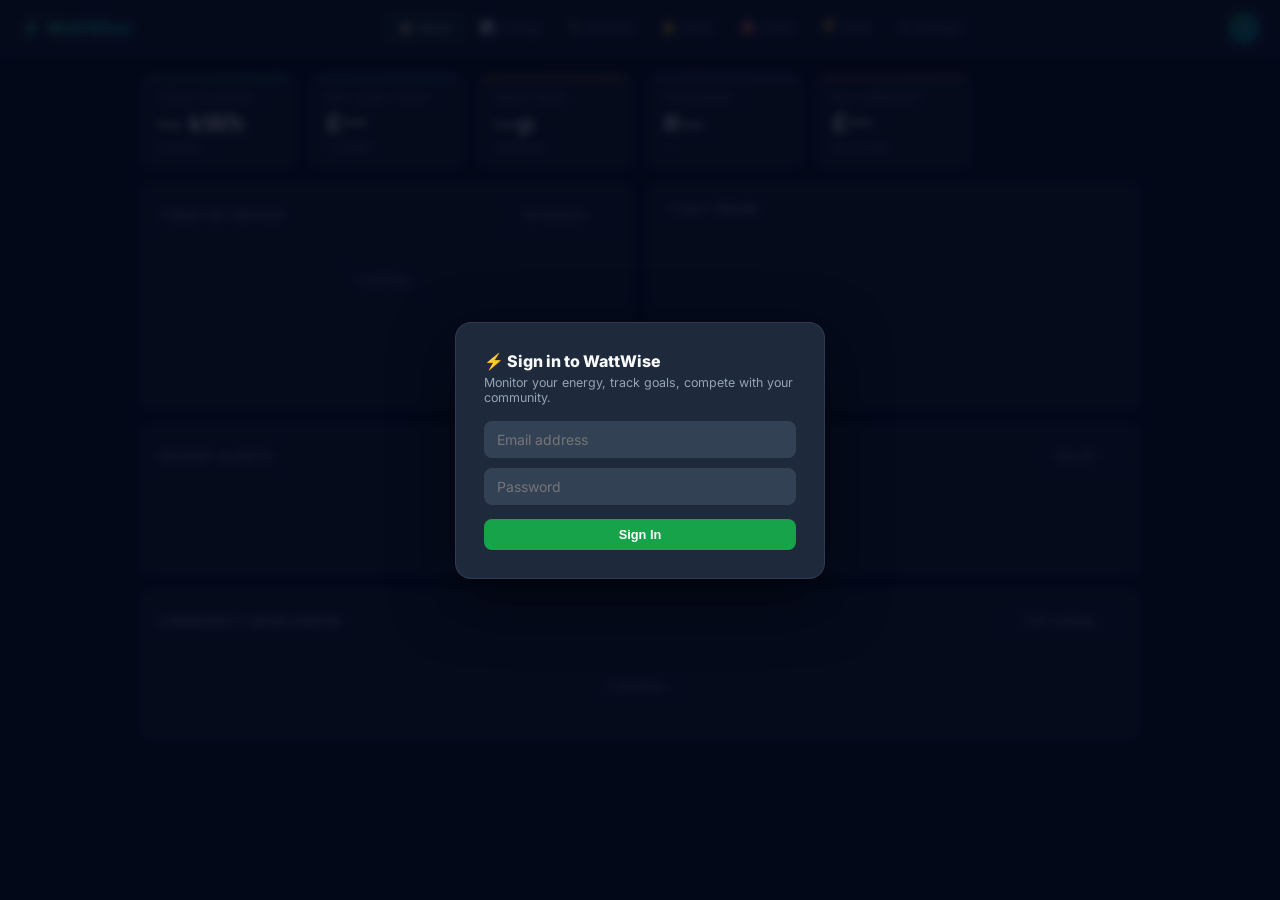
==== Server Side/user-frontend/static/index.html @ 52992b17 "feat: Phase 2-4 follow-ups (compare modes, device panel, push routing, RPi logs) - compare: add peri" ====
<!DOCTYPE html>
<html lang="en">
<head>
<meta charset="UTF-8">
<meta name="viewport" content="width=device-width, initial-scale=1.0, viewport-fit=cover">
<title>WattWise — My Energy Dashboard</title>
<meta name="description" content="WattWise Energy Dashboard — monitor your home energy usage, track goals, compete with your community, and make smarter decisions.">
<link rel="icon" href="data:image/svg+xml,<svg xmlns='http://www.w3.org/2000/svg' viewBox='0 0 100 100'><text y='.9em' font-size='90'>⚡</text></svg>">
<link rel="manifest" href="/manifest.json">
<link href="https://fonts.googleapis.com/css2?family=Inter:wght@300;400;500;600;700;800&display=swap" rel="stylesheet">
<script src="/purify.min.js"></script>
<script src="/chart.umd.min.js"></script>
<style>
/* ── Design Tokens ─────────────────────────────────────────── */
:root {
  --green:    #16a34a;  --green-d: #15803d; --green-l: #dcfce7;
  --blue:     #0ea5e9;  --blue-d:  #0284c7;
  --amber:    #f59e0b;  --amber-d: #d97706;
  --red:      #ef4444;  --red-d:   #dc2626;
  --purple:   #8b5cf6;  --purple-d:#7c3aed;
  --bg:       #0f172a;
  --surf:     #1e293b;
  --surf2:    #334155;
  --surf3:    #3f5168;
  --t:        #f8fafc;
  --t2:       #cbd5e1;
  --mu:       #94a3b8;
  --bd:       rgba(51,65,85,0.8);
  --radius:   12px;
  --radius-sm:8px;
  --trans:    0.2s ease;
}
*, *::before, *::after { box-sizing: border-box; margin: 0; padding: 0; }
html { scroll-behavior: smooth; }
body {
  font-family: 'Inter', -apple-system, sans-serif;
  background: var(--bg);
  color: var(--t);
  min-height: 100vh;
  overflow-x: hidden;
}

/* ── Scrollbar ─────────────────────────────────────────────── */
::-webkit-scrollbar { width: 4px; }
::-webkit-scrollbar-track { background: transparent; }
::-webkit-scrollbar-thumb { background: var(--surf2); border-radius: 2px; }

/* ── Topbar ─────────────────────────────────────────────────── */
.topbar {
  background: rgba(30,41,59,0.92);
  backdrop-filter: blur(12px);
  border-bottom: 1px solid var(--bd);
  padding: 0 20px;
  display: flex;
  justify-content: space-between;
  align-items: center;
  height: 56px;
  position: sticky;
  top: 0;
  z-index: 100;
}
.logo {
  display: flex; align-items: center; gap: 9px;
  font-weight: 800; font-size: 1.1rem;
  background: linear-gradient(135deg, #4ade80, #22d3ee);
  -webkit-background-clip: text; -webkit-text-fill-color: transparent;
  background-clip: text;
}
.nav-tabs { display: flex; gap: 2px; overflow-x: auto; }
.nav-tabs::-webkit-scrollbar { display: none; }
.tab {
  padding: 6px 13px; border-radius: var(--radius-sm);
  border: none; background: transparent; color: var(--mu);
  cursor: pointer; font-size: .8rem; font-weight: 500;
  white-space: nowrap; transition: all var(--trans);
  position: relative;
}
.tab.active { background: rgba(22,163,74,.15); color: var(--t); }
.tab:hover { background: var(--surf2); color: var(--t2); }
.notif-badge {
  position: absolute; top: 2px; right: 2px;
  width: 7px; height: 7px; border-radius: 50%;
  background: var(--red); display: none;
}
.topbar-right { display: flex; align-items: center; gap: 10px; }
.avatar {
  width: 32px; height: 32px; border-radius: 50%;
  background: linear-gradient(135deg, var(--green), var(--blue));
  display: flex; align-items: center; justify-content: center;
  font-weight: 700; font-size: .875rem; flex-shrink: 0;
}
.persona-chip {
  padding: 3px 9px; border-radius: 20px;
  font-size: .72rem; font-weight: 600; white-space: nowrap;
  display: none;
}

/* ── Content ─────────────────────────────────────────────────── */
.content { padding: 20px; max-width: 1040px; margin: 0 auto; }
section { display: none; animation: fadeUp .3s ease; }
section.active { display: block; }
@keyframes fadeUp { from { opacity: 0; transform: translateY(10px); } to { opacity: 1; transform: none; } }

/* ── Cards ───────────────────────────────────────────────────── */
.card {
  background: var(--surf); border: 1px solid var(--bd);
  border-radius: var(--radius); padding: 18px; margin-bottom: 14px;
  transition: box-shadow var(--trans);
}
.card:hover { box-shadow: 0 4px 20px rgba(0,0,0,0.3); }
.card-hdr { display: flex; justify-content: space-between; align-items: center; margin-bottom: 14px; flex-wrap: wrap; gap: 8px; }
.card-title { font-size: .8rem; font-weight: 700; color: var(--mu); text-transform: uppercase; letter-spacing: .05em; }

/* ── KPI Grid ────────────────────────────────────────────────── */
.kpi-grid { display: grid; grid-template-columns: repeat(auto-fill, minmax(150px, 1fr)); gap: 12px; margin-bottom: 14px; }
.kpi {
  background: var(--surf); border: 1px solid var(--bd); border-radius: var(--radius);
  padding: 14px 16px; position: relative; overflow: hidden;
  transition: transform var(--trans), box-shadow var(--trans);
}
.kpi:hover { transform: translateY(-2px); box-shadow: 0 8px 24px rgba(0,0,0,0.35); }
.kpi::before { content: ''; position: absolute; top: 0; left: 0; right: 0; height: 2px; }
.kpi-g::before { background: linear-gradient(90deg, var(--green), #34d399); }
.kpi-b::before { background: linear-gradient(90deg, var(--blue), #38bdf8); }
.kpi-a::before { background: linear-gradient(90deg, var(--amber), #fbbf24); }
.kpi-r::before { background: linear-gradient(90deg, var(--red), #f87171); }
.kpi-p::before { background: linear-gradient(90deg, var(--purple), #a78bfa); }
.kpi-label { font-size: .68rem; color: var(--mu); text-transform: uppercase; letter-spacing: .05em; margin-bottom: 5px; }
.kpi-val { font-size: 1.55rem; font-weight: 800; line-height: 1.1; font-feature-settings: 'tnum'; }
.kpi-sub { font-size: .68rem; color: var(--mu); margin-top: 3px; }

/* ── Grid layouts ──────────────────────────────────────────── */
.grid2 { display: grid; grid-template-columns: 1fr 1fr; gap: 14px; }
.chart-wrap { height: 160px; position: relative; }

/* ── Period Selector ─────────────────────────────────────────── */
.period-bar { display: flex; align-items: center; gap: 8px; flex-wrap: wrap; }
.period-btn {
  padding: 5px 12px; border-radius: 20px; border: 1px solid var(--bd);
  background: transparent; color: var(--mu);
  font-size: .75rem; font-weight: 500; cursor: pointer; transition: var(--trans);
}
.period-btn.active, .period-btn:hover { background: rgba(22,163,74,.15); border-color: var(--green); color: var(--t); }
.date-range { display: flex; align-items: center; gap: 6px; }
.date-range input[type="date"] {
  background: var(--surf2); border: 1px solid var(--bd); border-radius: var(--radius-sm);
  color: var(--t); font-size: .75rem; padding: 5px 9px; font-family: inherit; cursor: pointer;
}
.date-range input[type="date"]:focus { outline: none; border-color: var(--green); }

/* ── Skeleton ────────────────────────────────────────────────── */
.skeleton {
  background: linear-gradient(90deg, var(--surf2) 25%, var(--surf3) 50%, var(--surf2) 75%);
  background-size: 200% 100%;
  animation: shimmer 1.5s infinite;
  border-radius: 4px; color: transparent !important;
}
@keyframes shimmer { 0%{background-position:200% 0}100%{background-position:-200% 0} }

/* ── Device rows ─────────────────────────────────────────────── */
.device-row {
  display: flex; align-items: center; gap: 12px;
  padding: 10px 0; border-bottom: 1px solid rgba(51,65,85,.4);
}
.device-row:last-child { border: none; }
.device-icon { width: 36px; height: 36px; border-radius: 8px; display: flex; align-items: center; justify-content: center; font-size: 1.1rem; flex-shrink: 0; }
.device-name { font-size: .875rem; font-weight: 500; }
.device-loc { font-size: .72rem; color: var(--mu); }
.prog-wrap { background: var(--surf2); border-radius: 6px; height: 6px; margin-top: 5px; overflow: hidden; }
.prog { height: 100%; border-radius: 6px; background: var(--green); transition: width .6s ease; }
.prog.warn { background: var(--amber); } .prog.over { background: var(--red); }

/* ── Notifications ───────────────────────────────────────────── */
.notif-item {
  padding: 13px 14px; border-radius: 10px; margin-bottom: 10px;
  border: 1px solid var(--bd); position: relative; overflow: hidden;
  transition: background var(--trans);
}
.notif-item:hover { background: var(--surf2); }
.notif-item::before { content: ''; position: absolute; left: 0; top: 0; bottom: 0; width: 3px; }
.notif-item.INFO::before { background: var(--blue); }
.notif-item.WARNING::before { background: var(--amber); }
.notif-item.ALERT::before,.notif-item.CRITICAL::before { background: var(--red); }
.notif-title { font-size: .875rem; font-weight: 600; margin-bottom: 3px; }
.notif-msg { font-size: .8rem; color: var(--t2); line-height: 1.4; }
.notif-time { font-size: .7rem; color: var(--mu); margin-top: 5px; }
.notif-actions { display: flex; gap: 7px; margin-top: 9px; flex-wrap: wrap; }

/* ── Filter pills ────────────────────────────────────────────── */
.filter-bar { display: flex; gap: 6px; margin-bottom: 14px; flex-wrap: wrap; }
.filter-pill {
  padding: 5px 13px; border-radius: 20px; border: 1px solid var(--bd);
  background: transparent; color: var(--mu);
  font-size: .75rem; cursor: pointer; transition: var(--trans);
}
.filter-pill.active { background: rgba(22,163,74,.15); border-color: var(--green); color: var(--t); }

/* ── Buttons ──────────────────────────────────────────────────── */
.btn { padding: 8px 16px; border: none; border-radius: var(--radius-sm); font-size: .8rem; font-weight: 600; cursor: pointer; transition: all var(--trans); white-space: nowrap; }
.btn-g { background: var(--green); color: #fff; }
.btn-g:hover { background: var(--green-d); transform: translateY(-1px); }
.btn-outline { background: transparent; border: 1px solid var(--bd); color: var(--mu); }
.btn-outline:hover { border-color: var(--green); color: var(--t); }
.btn-sm { padding: 5px 12px; font-size: .75rem; }
.btn-danger { background: var(--red); color: #fff; }
.btn-blue { background: var(--blue); color: #fff; }

/* ── Form inputs ─────────────────────────────────────────────── */
input, select, textarea {
  background: var(--surf2); border: 1px solid var(--bd); border-radius: var(--radius-sm);
  padding: 9px 12px; color: var(--t); font-size: .875rem; font-family: inherit;
  transition: border-color var(--trans); width: 100%;
}
input:focus, select:focus, textarea:focus { outline: none; border-color: var(--green); }
.form-row { display: flex; gap: 10px; margin-bottom: 12px; flex-wrap: wrap; }
.form-row > * { flex: 1; min-width: 120px; }
label { display: flex; flex-direction: column; gap: 5px; font-size: .75rem; color: var(--mu); font-weight: 600; text-transform: uppercase; letter-spacing: .04em; }

/* ── Ranking ─────────────────────────────────────────────────── */
.rank-hero {
  background: linear-gradient(135deg, rgba(22,163,74,.15), rgba(14,165,233,.08));
  border: 1px solid rgba(22,163,74,.3); border-radius: 16px;
  padding: 24px; text-align: center; margin-bottom: 14px;
}
.rank-num { font-size: 3.5rem; font-weight: 800; color: var(--green); line-height: 1; }
.rank-subtitle { font-size: .875rem; color: var(--mu); margin-top: 6px; }
.score-ring {
  width: 96px; height: 96px; border-radius: 50%;
  background: conic-gradient(var(--green) calc(var(--pct, 50) * 1%), var(--surf2) 0);
  display: flex; align-items: center; justify-content: center; margin: 14px auto;
  transition: background .8s ease;
}
.score-inner { width: 74px; height: 74px; border-radius: 50%; background: var(--surf); display: flex; align-items: center; justify-content: center; font-size: 1.3rem; font-weight: 800; }

/* ── Bill Prediction ─────────────────────────────────────────── */
.bill-card {
  background: linear-gradient(135deg, rgba(245,158,11,.12), rgba(14,165,233,.08));
  border: 1px solid rgba(245,158,11,.25); border-radius: var(--radius);
  padding: 18px; margin-bottom: 14px;
}
.bill-amount { font-size: 2rem; font-weight: 800; color: var(--amber); }
.bill-sub { font-size: .8rem; color: var(--mu); margin-top: 4px; }

/* ── Leaderboard ─────────────────────────────────────────────── */
.lb-row { display: flex; align-items: center; gap: 12px; padding: 9px 0; border-bottom: 1px solid rgba(51,65,85,.4); }
.lb-row:last-child { border: none; }
.lb-rank { width: 30px; text-align: center; font-weight: 800; font-size: .9rem; }
.lb-name { flex: 1; font-size: .875rem; }
.lb-score { font-weight: 700; font-size: .875rem; }
.lb-kwh { font-size: .72rem; color: var(--mu); }
.lb-me { background: rgba(22,163,74,.08); border-radius: var(--radius-sm); }

/* ── Decisions history ───────────────────────────────────────── */
.dec-row { display: flex; align-items: center; gap: 10px; padding: 8px 0; border-bottom: 1px solid rgba(51,65,85,.3); font-size: .82rem; }
.dec-type { padding: 2px 8px; border-radius: 20px; font-size: .7rem; font-weight: 700; }
.dec-ACCEPTED { background: rgba(22,163,74,.2); color: var(--green); }
.dec-REJECTED { background: rgba(239,68,68,.2); color: var(--red); }
.dec-DEFERRED { background: rgba(245,158,11,.2); color: var(--amber); }

/* ── Settings ────────────────────────────────────────────────── */
.settings-row { display: flex; justify-content: space-between; align-items: center; padding: 13px 0; border-bottom: 1px solid rgba(51,65,85,.4); }
.settings-row:last-child { border: none; }
.settings-label { font-size: .875rem; font-weight: 500; }
.settings-sub { font-size: .72rem; color: var(--mu); margin-top: 2px; }
.toggle-switch { position: relative; width: 42px; height: 24px; }
.toggle-switch input { display: none; }
.toggle-slider {
  position: absolute; inset: 0; background: var(--surf2); border-radius: 12px;
  cursor: pointer; transition: var(--trans);
}
.toggle-slider::before {
  content: ''; position: absolute; left: 3px; top: 3px;
  width: 18px; height: 18px; border-radius: 50%; background: var(--mu);
  transition: var(--trans);
}
.toggle-switch input:checked + .toggle-slider { background: var(--green); }
.toggle-switch input:checked + .toggle-slider::before { transform: translateX(18px); background: #fff; }

/* ── Goals ───────────────────────────────────────────────────── */
.pill { padding: 3px 9px; border-radius: 20px; font-size: .68rem; font-weight: 600; }
.pill-g { background: rgba(22,163,74,.2); color: var(--green); }
.pill-a { background: rgba(245,158,11,.2); color: var(--amber); }
.pill-r { background: rgba(239,68,68,.2); color: var(--red); }

/* ── Auth overlay ────────────────────────────────────────────── */
.auth-overlay {
  position: fixed; inset: 0;
  background: rgba(2,6,23,.85); backdrop-filter: blur(4px);
  display: none; align-items: center; justify-content: center;
  z-index: 1200; padding: 16px;
}
.auth-card {
  width: 100%; max-width: 370px;
  background: var(--surf); border: 1px solid var(--bd);
  border-radius: 16px; padding: 28px;
  box-shadow: 0 20px 60px rgba(0,0,0,0.5);
}
.auth-title { font-size: 1rem; font-weight: 800; margin-bottom: 4px; }
.auth-sub { font-size: .78rem; color: var(--mu); margin-bottom: 16px; }
.auth-error {
  display: none; font-size: .78rem; color: #fecaca;
  background: rgba(239,68,68,.14); border: 1px solid rgba(239,68,68,.35);
  padding: 8px 10px; border-radius: 8px; margin-top: 10px;
}

/* ── Toast ───────────────────────────────────────────────────── */
.toast-wrap { position: fixed; bottom: 24px; right: 20px; z-index: 999; display: flex; flex-direction: column; gap: 8px; }
.toast {
  background: var(--surf); border: 1px solid var(--bd);
  padding: 11px 18px; border-radius: 10px; font-size: .82rem; font-weight: 500;
  transform: translateX(120%); opacity: 0; transition: all .3s;
  box-shadow: 0 8px 30px rgba(0,0,0,0.4); display: flex; align-items: center; gap: 8px;
  min-width: 220px;
}
.toast.show { transform: translateX(0); opacity: 1; }
.toast.success { border-left: 3px solid var(--green); }
.toast.error { border-left: 3px solid var(--red); }
.toast.info { border-left: 3px solid var(--blue); }

/* ── Empty state ─────────────────────────────────────────────── */
.empty { color: var(--mu); font-size: .875rem; padding: 28px 0; text-align: center; }

/* ── Responsive ──────────────────────────────────────────────── */
@media (max-width: 640px) {
  .grid2 { grid-template-columns: 1fr; }
  .kpi-grid { grid-template-columns: repeat(2, 1fr); }
  .topbar { padding: 0 12px; }
  .content { padding: 14px; }
}
</style>
</head>
<body>

<!-- ── Topbar ─────────────────────────────────────────────── -->
<header class="topbar">
  <div class="logo">⚡ WattWise</div>
  <nav class="nav-tabs">
    <button class="tab active" data-sec="home" id="tab-home">🏠 Home</button>
    <button class="tab" data-sec="energy" id="tab-energy">📊 Energy</button>
    <button class="tab" data-sec="devices" id="tab-devices">🔌 Devices</button>
    <button class="tab" data-sec="notifications" id="tab-notifications">
      🔔 Alerts <span class="notif-badge" id="notif-badge"></span>
    </button>
    <button class="tab" data-sec="goals" id="tab-goals">🎯 Goals</button>
    <button class="tab" data-sec="ranking" id="tab-ranking">🏆 Rank</button>
    <button class="tab" data-sec="settings" id="tab-settings">⚙ Settings</button>
  </nav>
  <div class="topbar-right">
    <span class="persona-chip" id="persona-chip"></span>
    <div class="avatar" id="av">?</div>
    <button id="logout-btn" class="btn btn-outline btn-sm" style="display:none">Logout</button>
  </div>
</header>

<!-- ── Auth Overlay ──────────────────────────────────────── -->
<div id="auth-overlay" class="auth-overlay">
  <div class="auth-card">
    <div class="auth-title">⚡ Sign in to WattWise</div>
    <div class="auth-sub">Monitor your energy, track goals, compete with your community.</div>
    <div style="margin-bottom:10px"><input id="auth-email" type="email" placeholder="Email address"></div>
    <div style="margin-bottom:14px"><input id="auth-pass" type="password" placeholder="Password"></div>
    <button id="auth-btn" class="btn btn-g" style="width:100%">Sign In</button>
    <div id="auth-error" class="auth-error"></div>
  </div>
</div>

<!-- ── Toast Container ───────────────────────────────────── -->
<div class="toast-wrap" id="toast-wrap"></div>

<div class="content">

<!-- ── HOME ──────────────────────────────────────────────── -->
<section id="s-home" class="active">
  <!-- Smart Use Now ribbon -->
  <div class="suse-ribbon card" id="smart-use-ribbon" style="margin-bottom:14px;padding:14px 18px;display:none">
    <div style="display:flex;align-items:center;gap:14px;flex-wrap:wrap">
      <div style="font-size:22px">⚡</div>
      <div style="flex:1;min-width:200px">
        <div class="card-title" style="margin:0 0 2px">Smart Use Now</div>
        <div id="suse-summary" style="font-size:.78rem;color:var(--mu)">Checking conditions…</div>
      </div>
      <div id="suse-pills" style="display:flex;gap:8px;flex-wrap:wrap"></div>
      <button class="btn btn-outline btn-sm" id="suse-refresh" title="Refresh advisor">↻</button>
    </div>
    <div id="suse-cards" style="display:grid;grid-template-columns:repeat(auto-fill,minmax(220px,1fr));gap:10px;margin-top:12px"></div>
  </div>

  <!-- KPI Grid -->
  <div class="kpi-grid">
    <div class="kpi kpi-g">
      <div class="kpi-label">Today's Usage</div>
      <div class="kpi-val" id="h-kwh">— kWh</div>
      <div class="kpi-sub" id="h-goal-pct">loading…</div>
    </div>
    <div class="kpi kpi-b">
      <div class="kpi-label">Est. Cost Today</div>
      <div class="kpi-val" id="h-cost">£—</div>
      <div class="kpi-sub" id="h-tariff-label">—p/kWh</div>
    </div>
    <div class="kpi kpi-a" id="tariff-card">
      <div class="kpi-label">Tariff Rate</div>
      <div class="kpi-val" id="h-tariff">—p</div>
      <div class="kpi-sub" id="h-tariff-status">checking…</div>
    </div>
    <div class="kpi kpi-p">
      <div class="kpi-label">Your Rank</div>
      <div class="kpi-val" id="h-rank">#—</div>
      <div class="kpi-sub" id="h-percentile">—</div>
    </div>
    <div class="kpi kpi-r">
      <div class="kpi-label">Bill Forecast</div>
      <div class="kpi-val" id="h-bill-forecast">£—</div>
      <div class="kpi-sub">this month</div>
    </div>
  </div>

  <!-- Bill Prediction Card -->
  <div class="bill-card" id="bill-card" style="display:none">
    <div class="card-hdr">
      <span class="card-title">📅 Monthly Bill Prediction</span>
    </div>
    <div style="display:flex;align-items:center;gap:20px;flex-wrap:wrap">
      <div>
        <div class="bill-amount" id="bill-predicted">£—</div>
        <div class="bill-sub" id="bill-sub">Based on current usage rate</div>
      </div>
      <div style="flex:1">
        <div style="font-size:.8rem;color:var(--mu);margin-bottom:6px">Month progress</div>
        <div class="prog-wrap"><div class="prog" id="bill-progress" style="width:0%"></div></div>
        <div style="display:flex;justify-content:space-between;font-size:.72rem;color:var(--mu);margin-top:3px">
          <span>Day 1</span><span id="bill-day-label">—</span>
        </div>
      </div>
    </div>
  </div>

  <div class="grid2">
    <div class="card">
      <div class="card-hdr">
        <span class="card-title">Today by Device</span>
        <button class="btn btn-outline btn-sm" onclick="goSection('devices')">All devices →</button>
      </div>
      <div id="device-today"><div class="empty">Loading…</div></div>
    </div>
    <div class="card">
      <div class="card-hdr">
        <span class="card-title">7-Day Trend</span>
        <span id="peak-badge" style="font-size:.7rem;padding:3px 8px;border-radius:20px;background:rgba(245,158,11,.2);color:var(--amber);display:none">⚡ Peak Time</span>
      </div>
      <div class="chart-wrap"><canvas id="trendChart"></canvas></div>
    </div>
  </div>

  <div class="card">
    <div class="card-hdr">
      <span class="card-title">Recent Alerts</span>
      <button class="btn btn-outline btn-sm" onclick="goSection('notifications')">See all →</button>
    </div>
    <div id="home-alerts"><div class="empty">Loading…</div></div>
  </div>

  <div class="card">
    <div class="card-hdr">
      <span class="card-title">Community Benchmark</span>
      <button class="btn btn-outline btn-sm" onclick="goSection('ranking')">Full ranking →</button>
    </div>
    <div id="home-benchmark"><div class="empty">Loading…</div></div>
  </div>
</section>

<!-- ── ENERGY ANALYTICS ───────────────────────────────────── -->
<section id="s-energy">
  <!-- Period + Date Range Selector -->
  <div class="card" style="padding:14px 18px;margin-bottom:14px">
    <div style="display:flex;align-items:center;justify-content:space-between;flex-wrap:wrap;gap:10px">
      <div class="period-bar">
        <button class="period-btn active" data-period="daily">Today</button>
        <button class="period-btn" data-period="7d">7 Days</button>
        <button class="period-btn" data-period="30d">30 Days</button>
        <button class="period-btn" data-period="custom">Custom</button>
      </div>
      <div class="date-range" id="custom-range" style="display:none">
        <input type="date" id="range-start"> to <input type="date" id="range-end">
        <button class="btn btn-g btn-sm" onclick="loadCustomRange()">Apply</button>
      </div>
      <button class="btn btn-outline btn-sm" id="btn-export-csv" title="Export CSV">⬇ Export CSV</button>
    </div>
  </div>

  <div class="grid2">
    <div class="card">
      <div class="card-hdr"><span class="card-title" id="energy-chart-title">Energy Usage</span></div>
      <div class="chart-wrap" style="height:200px"><canvas id="energyChart"></canvas></div>
    </div>
    <div class="card">
      <div class="card-hdr"><span class="card-title">Cost (£)</span></div>
      <div class="chart-wrap" style="height:200px"><canvas id="costChart"></canvas></div>
    </div>
  </div>

  <div class="card">
    <div class="card-hdr"><span class="card-title">Device Breakdown</span></div>
    <div class="chart-wrap" style="height:180px"><canvas id="devicePieChart"></canvas></div>
  </div>

  <div class="card">
    <div class="card-hdr"><span class="card-title">Summary Stats</span></div>
    <div id="energy-summary-stats" class="kpi-grid" style="margin-bottom:0"></div>
  </div>
</section>

<!-- ── DEVICES ────────────────────────────────────────────── -->
<section id="s-devices">
  <div class="card">
    <div class="card-hdr">
      <span class="card-title">My Devices</span>
      <button class="btn btn-g btn-sm" onclick="showAddDevice()">+ Add Device</button>
    </div>
    <div id="device-list"><div class="empty">Loading…</div></div>
  </div>
  <div class="card" id="add-device-form" style="display:none">
    <div class="card-title" style="margin-bottom:14px">Register New Device</div>
    <div class="form-row">
      <label>Device name<input id="dev-name" placeholder="e.g. Kitchen Kettle"></label>
      <label>Entity ID<input id="dev-entity" placeholder="e.g. switch.kettle"></label>
    </div>
    <div class="form-row">
      <label>Type
        <select id="dev-type">
          <option value="kettle">Kettle</option><option value="washing_machine">Washing Machine</option>
          <option value="dishwasher">Dishwasher</option><option value="dryer">Dryer</option>
          <option value="microwave">Microwave</option><option value="toaster">Toaster</option>
          <option value="airfryer">Air Fryer</option><option value="gaming_console">Gaming Console</option>
          <option value="tv">TV</option><option value="other">Other</option>
        </select>
      </label>
      <label>Location<input id="dev-location" placeholder="e.g. Kitchen"></label>
    </div>
    <div style="display:flex;gap:10px;margin-top:4px">
      <button class="btn btn-g" onclick="addDevice()">Save Device</button>
      <button class="btn btn-outline" onclick="document.getElementById('add-device-form').style.display='none'">Cancel</button>
    </div>
  </div>
</section>

<!-- ── NOTIFICATIONS ──────────────────────────────────────── -->
<section id="s-notifications">
  <div class="filter-bar" style="margin-bottom:8px">
    <button class="filter-pill active" data-cat="alerts">⚠️ Alerts</button>
    <button class="filter-pill" data-cat="notifications">📢 Notifications</button>
  </div>
  <div class="filter-bar">
    <button class="filter-pill active" data-filter="all">All</button>
    <button class="filter-pill" data-filter="unread">Unread</button>
    <button class="filter-pill" data-filter="action_required">Action Required</button>
    <button class="filter-pill" data-filter="critical">Critical</button>
  </div>
  <div class="card" style="padding:0">
    <div id="notif-list"><div class="empty" style="padding:24px">Loading notifications…</div></div>
  </div>
</section>

<!-- ── GOALS ─────────────────────────────────────────────── -->
<section id="s-goals">
  <!-- Streak summary (auto-loaded) -->
  <div class="card" id="goal-streak-card" style="display:none">
    <div class="card-hdr">
      <span class="card-title">🎯 Your Goal Streak</span>
      <select id="goal-streak-window" class="select-sm" style="background:var(--surf2);color:var(--t2);border:1px solid var(--bd);border-radius:6px;padding:4px 10px;font-size:.78rem">
        <option value="14">Last 14 days</option>
        <option value="30" selected>Last 30 days</option>
        <option value="90">Last 90 days</option>
      </select>
    </div>
    <div id="goal-streak-summary" style="display:grid;grid-template-columns:repeat(auto-fit,minmax(120px,1fr));gap:10px"></div>
    <div style="margin-top:14px">
      <div class="card-title" style="font-size:.85rem;margin-bottom:6px">Daily progress</div>
      <div class="chart-wrap" style="height:140px"><canvas id="goal-streak-chart"></canvas></div>
    </div>
  </div>

  <div class="card">
    <div class="card-hdr"><span class="card-title">Set New Goal</span></div>
    <div class="form-row">
      <label>Goal Type
        <select id="g-type"><option value="daily">Daily</option><option value="weekly">Weekly</option><option value="monthly">Monthly</option></select>
      </label>
      <label>Target kWh
        <input type="number" id="g-kwh" placeholder="e.g. 5.0" step="0.1" min="0.1">
      </label>
      <label>Device (optional)
        <select id="g-device"><option value="">Whole home</option></select>
      </label>
    </div>
    <button class="btn btn-g" onclick="createGoal()">✅ Set Goal</button>
  </div>
  <div id="goals-list"><div class="empty">Loading goals…</div></div>
</section>

<!-- ── RANKING ────────────────────────────────────────────── -->
<section id="s-ranking">
  <div class="rank-hero">
    <div style="font-size:.75rem;color:var(--mu);margin-bottom:8px">Your Community Rank</div>
    <div class="rank-num" id="r-pos">#—</div>
    <div class="rank-subtitle" id="r-pct">Loading your ranking…</div>
    <div class="score-ring" id="score-ring">
      <div class="score-inner" id="r-score">—</div>
    </div>
    <div style="display:flex;justify-content:center;gap:12px;margin-top:10px;flex-wrap:wrap">
      <div style="text-align:center">
        <div style="font-size:1.1rem;font-weight:700" id="rk-efficiency">—</div>
        <div style="font-size:.7rem;color:var(--mu)">Efficiency</div>
      </div>
      <div style="text-align:center">
        <div style="font-size:1.1rem;font-weight:700" id="rk-adherence">—</div>
        <div style="font-size:.7rem;color:var(--mu)">Goal Adherence</div>
      </div>
      <div style="text-align:center">
        <div style="font-size:1.1rem;font-weight:700" id="rk-decision">—</div>
        <div style="font-size:.7rem;color:var(--mu)">Decision Score</div>
      </div>
    </div>
  </div>

  <div class="grid2">
    <div class="card">
      <div class="card-hdr">
        <span class="card-title">Decision Impact</span>
        <button class="btn btn-outline btn-sm" onclick="goSection('notifications')">Make decisions →</button>
      </div>
      <div id="impact-detail"></div>
    </div>
    <div class="card">
      <div class="card-hdr">
        <span class="card-title">Recent Decisions</span>
      </div>
      <div id="decisions-history"></div>
    </div>
  </div>

  <div class="card">
    <div class="card-hdr">
      <span class="card-title">Community Leaderboard</span>
      <select id="lb-period" class="btn btn-outline btn-sm" style="padding:5px 9px;font-size:.75rem;">
        <option value="DAILY">Daily</option>
        <option value="WEEKLY">Weekly</option>
        <option value="MONTHLY">Monthly</option>
      </select>
    </div>
    <div id="leaderboard"></div>
  </div>

  <div class="card">
    <div class="card-hdr">
      <span class="card-title">My Ranking History</span>
    </div>
    <div class="chart-wrap"><canvas id="rankHistoryChart"></canvas></div>
  </div>
</section>

<!-- ── SETTINGS ───────────────────────────────────────────── -->
<section id="s-settings">
  <div class="card">
    <div class="card-hdr"><span class="card-title">Account & Preferences</span></div>
    <div class="settings-row">
      <div><div class="settings-label" id="settings-name">—</div><div class="settings-sub" id="settings-email">—</div></div>
      <span id="persona-settings-chip" class="persona-chip"></span>
    </div>
    <div class="settings-row">
      <div><div class="settings-label">Push Notifications</div><div class="settings-sub">Receive energy alerts and recommendations</div></div>
      <label class="toggle-switch"><input type="checkbox" id="toggle-notifs"><span class="toggle-slider"></span></label>
    </div>
    <div class="settings-row">
      <div><div class="settings-label">Daily Goal (kWh)</div><div class="settings-sub" id="goal-display">Not set</div></div>
      <div style="display:flex;gap:8px;align-items:center">
        <input type="number" id="daily-goal-input" placeholder="kWh" style="width:90px;padding:6px 10px;font-size:.8rem" step="0.5" min="0.5">
        <button class="btn btn-g btn-sm" onclick="saveGoalSetting()">Save</button>
      </div>
    </div>
    <div class="settings-row">
      <div><div class="settings-label">Monthly Budget (£)</div><div class="settings-sub" id="budget-display">Not set</div></div>
      <div style="display:flex;gap:8px;align-items:center">
        <input type="number" id="budget-input" placeholder="£" style="width:90px;padding:6px 10px;font-size:.8rem" step="0.5" min="1">
        <button class="btn btn-g btn-sm" onclick="saveBudgetSetting()">Save</button>
      </div>
    </div>
    <div class="settings-row">
      <div><div class="settings-label">Export My Data</div><div class="settings-sub">Download all your energy readings as CSV</div></div>
      <button class="btn btn-outline btn-sm" onclick="exportMyData()">⬇ Export CSV</button>
    </div>
    <div class="settings-row">
      <div><div class="settings-label">Sign Out</div><div class="settings-sub">You will be logged out of all sessions</div></div>
      <button class="btn btn-danger btn-sm" onclick="logout()">Sign Out</button>
    </div>
  </div>

  <div class="card">
    <div class="card-hdr"><span class="card-title">WattWise Research Credits</span></div>
    <div style="font-size:.82rem;color:var(--mu);line-height:1.6">
      WattWise is part of a community energy monitoring research project.<br>
      <strong style="color:var(--t)">Researcher:</strong> Asma Irfan, Cardiff University<br>
      <strong style="color:var(--t)">Developer:</strong> Suhas Devmane, Cardiff University<br>
      <strong style="color:var(--t)">Supervisors:</strong> Dr. Charith Perera &amp; Prof. Omer Rana, Cardiff University<br>
      <strong style="color:var(--t)">Version:</strong> 2.1.0 (Production) · © 2025–2026
    </div>
  </div>
</section>

</div><!-- /content -->

<script>
'use strict';

const API = '/api';
let token = localStorage.getItem('ww_token') || '';
let homeId = null, userId = null, userData = null;
let _charts = {};
let _pendingNotifCount = 0;
let _activeSection = 'home';
let _homeRefreshTimer = null;

// ── Sanitize ────────────────────────────────────────────────
function san(s) {
  return typeof DOMPurify !== 'undefined'
    ? DOMPurify.sanitize(String(s ?? ''))
    : String(s ?? '').replace(/</g, '&lt;').replace(/>/g, '&gt;');
}

// ── Toast ─────────────────────────────────────────────────────
function toast(msg, type = 'success') {
  const wrap = document.getElementById('toast-wrap');
  const el = document.createElement('div');
  const icons = { success: '✅', error: '❌', info: 'ℹ️' };
  el.className = `toast ${type}`;
  el.innerHTML = `<span>${icons[type] || ''}</span><span>${san(msg)}</span>`;
  wrap.appendChild(el);
  requestAnimationFrame(() => el.classList.add('show'));
  setTimeout(() => { el.classList.remove('show'); setTimeout(() => el.remove(), 400); }, 3500);
}

// ── API ───────────────────────────────────────────────────────
async function apiFetch(path, opts = {}) {
  const r = await fetch(API + path, {
    headers: { Authorization: 'Bearer ' + token, 'Content-Type': 'application/json', ...(opts.headers || {}) },
    ...opts
  });
  if (r.status === 401) { logout(); return null; }
  if (!r.ok) {
    const err = await r.json().catch(() => ({ detail: r.statusText }));
    throw new Error(err.detail || `HTTP ${r.status}`);
  }
  if (r.status === 204) return {};
  return r.json();
}

// ── Navigation ────────────────────────────────────────────────
document.querySelectorAll('.tab').forEach(tab => {
  tab.addEventListener('click', () => {
    document.querySelectorAll('.tab').forEach(t => t.classList.remove('active'));
    tab.classList.add('active');
    goSection(tab.dataset.sec);
  });
});

const loaders = {
  home: loadHome,
  energy: loadEnergy,
  devices: loadDevices,
  notifications: loadNotifications,
  goals: loadGoals,
  ranking: loadRanking,
  settings: loadSettings,
};

function goSection(name) {
  _activeSection = name;
  document.querySelectorAll('section').forEach(s => s.classList.remove('active'));
  document.getElementById('s-' + name)?.classList.add('active');
  document.querySelectorAll('.tab').forEach(t => { if (t.dataset.sec === name) t.classList.add('active'); });
  loaders[name]?.();
}

// Honour a push deep-link like /notifications?category=notifications — open the
// alerts tab on the right sub-category (set by WattWiseNotificationRouter).
function applyDeepLink() {
  try {
    const params = new URLSearchParams(location.search);
    const cat = params.get('category');
    if (location.pathname.includes('notification') || cat) {
      goSection('notifications');
      if (cat === 'alerts' || cat === 'notifications') {
        setTimeout(() => switchNotifCategory(cat), 60);
      }
    }
  } catch {}
}

// ── Icons ─────────────────────────────────────────────────────
function iconFor(key) {
  const m = { kettle: '☕', washing_machine: '👕', dryer: '🔄', dishwasher: '🍽️', microwave: '📡', gaming_console: '🎮', tv: '📺', toaster: '🍞', airfryer: '🍟', cooker: '🍳', other: '🔌', xbox: '🎮' };
  return m[key] || '🔌';
}

// ── Chart helpers ─────────────────────────────────────────────
function destroyChart(id) { if (_charts[id]) { _charts[id].destroy(); delete _charts[id]; } }

const CHART_DEFAULTS = {
  responsive: true, maintainAspectRatio: false,
  plugins: { legend: { labels: { color: '#94a3b8', font: { size: 11 } } } },
  scales: {
    x: { ticks: { color: '#94a3b8', font: { size: 11 } }, grid: { color: 'rgba(255,255,255,0.05)' } },
    y: { ticks: { color: '#94a3b8', font: { size: 11 } }, grid: { color: 'rgba(255,255,255,0.04)' }, beginAtZero: true },
  },
};

// ── Auth ──────────────────────────────────────────────────────
function setAuthUi(authed) {
  document.getElementById('auth-overlay').style.display = authed ? 'none' : 'flex';
  document.getElementById('logout-btn').style.display = authed ? 'inline-block' : 'none';
}

async function login() {
  const email = document.getElementById('auth-email').value.trim();
  const pass = document.getElementById('auth-pass').value;
  const btn = document.getElementById('auth-btn');
  const err = document.getElementById('auth-error');
  err.style.display = 'none';
  btn.disabled = true; btn.textContent = 'Signing in…';
  try {
    const data = await fetch(API + '/auth/login', {
      method: 'POST', headers: { 'Content-Type': 'application/json' },
      body: JSON.stringify({ email, password: pass }),
    }).then(r => r.json());
    if (!data.access_token) throw new Error(data.detail || 'Login failed');
    if (data.is_admin) throw new Error('Admin accounts must use the Admin Portal.');
    token = data.access_token;
    localStorage.setItem('ww_token', token);
    setAuthUi(true);
    await init();
  } catch (e) {
    err.textContent = e.message;
    err.style.display = 'block';
  } finally {
    btn.disabled = false; btn.textContent = 'Sign In';
  }
}

function logout() {
  token = '';
  localStorage.removeItem('ww_token');
  homeId = null; userId = null; userData = null;
  if (_homeRefreshTimer) {
    clearInterval(_homeRefreshTimer);
    _homeRefreshTimer = null;
  }
  // Stop every per-device 3s live-watt poller — otherwise they keep hitting
  // the API after logout and pile up a duplicate set on the next login.
  Object.keys(_liveWattTimers).forEach(id => stopLiveWatts(id));
  setAuthUi(false);
  document.getElementById('av').textContent = '?';
  document.getElementById('persona-chip').style.display = 'none';
}

// ── Init ──────────────────────────────────────────────────────
async function init() {
  // Bootstrap from URL fragment (Android deep-link)
  const hash = window.location.hash || '';
  if (hash.startsWith('#ww_token=')) {
    const incoming = decodeURIComponent(hash.slice('#ww_token='.length));
    if (incoming) { token = incoming; localStorage.setItem('ww_token', token); }
    window.history.replaceState({}, document.title, window.location.pathname);
  }

  document.getElementById('auth-btn').onclick = login;
  document.getElementById('auth-pass').onkeydown = e => { if (e.key === 'Enter') login(); };
  document.getElementById('logout-btn').onclick = logout;

  if (!token) { setAuthUi(false); return; }
  try {
    userData = await apiFetch('/auth/me');
    if (!userData) return;
    userId = userData.id;
    const homes = await apiFetch('/homes');
    if (homes?.length) homeId = homes[0].id;
    document.getElementById('av').textContent = userData.name?.[0]?.toUpperCase() || 'U';
    setAuthUi(true);
    await populatePersonaChip(userData);
    await loadHome();
    refreshNotifBadge();
    applyDeepLink();
    if (_homeRefreshTimer) clearInterval(_homeRefreshTimer);
    _homeRefreshTimer = setInterval(() => {
      if (!token || document.hidden) return;
      // Auto-refresh whichever data tab is open so the user never sees stale
      // numbers. 'energy' is excluded because it's driven by the period/date
      // picker (re-running would reset the user's selected range); 'settings'
      // is a form, not a data view.
      if (_activeSection === 'energy' || _activeSection === 'settings') return;
      loaders[_activeSection]?.();
    }, 30_000);
    populateGoalDeviceDropdown();
  } catch {
    logout();
  }
}

async function populatePersonaChip(u) {
  if (!u.persona_id) return;
  const colours = {
    'Eco Champion':    ['#10b981', 'rgba(16,185,129,.15)'],
    'Active Improver': ['#3b82f6', 'rgba(59,130,246,.15)'],
    'Steady User':     ['#8b5cf6', 'rgba(139,92,246,.15)'],
    'High Consumer':   ['#f59e0b', 'rgba(245,158,11,.15)'],
    'Disengaged':      ['#6b7280', 'rgba(107,114,128,.15)'],
  };
  try {
    const personas = await apiFetch('/analysis/personas');
    const p = (personas || []).find(x => x.id === u.persona_id);
    if (!p) return;
    const chip = document.getElementById('persona-chip');
    if (!chip) return;
    chip.textContent = p.name;
    chip.style.background = colours[p.name]?.[1] || 'rgba(139,92,246,.15)';
    chip.style.color = colours[p.name]?.[0] || '#8b5cf6';
    chip.style.display = 'inline-flex';
  } catch {}
}

async function refreshNotifBadge() {
  try {
    // Badge reflects pending system ALERTS (the interactive ones), not admin messages.
    const notifs = await apiFetch('/notifications/?limit=5&filter=unread&category=alerts');
    _pendingNotifCount = notifs?.length || 0;
    document.getElementById('notif-badge').style.display = _pendingNotifCount > 0 ? 'block' : 'none';
  } catch {}
}

async function populateGoalDeviceDropdown() {
  if (!homeId) return;
  try {
    const devs = await apiFetch('/homes/' + homeId + '/devices');
    const sel = document.getElementById('g-device');
    sel.innerHTML = '<option value="">Whole home</option>' +
      (devs || []).map(d => `<option value="${d.id}">${san(d.name)}</option>`).join('');
  } catch {}
}

// ── HOME ──────────────────────────────────────────────────────
async function loadHome() {
  if (!homeId) return;
  let homeDaily = [];   // function-scoped: used by bill prediction AND the trend chart
  try {
    const data = await apiFetch('/readings/home/' + homeId + '/today');
    document.getElementById('h-kwh').textContent = (data.total_kwh || 0).toFixed(2) + ' kWh';
    document.getElementById('h-cost').textContent = '£' + (data.total_cost_gbp || 0).toFixed(2);
    const tariffP = ((data.current_tariff_per_kwh || 0.27) * 100).toFixed(0);
    document.getElementById('h-tariff').textContent = tariffP + 'p';
    const isPeak = data.is_peak_time;
    document.getElementById('h-tariff-status').textContent = isPeak ? '⚡ Peak Rate Active' : 'Standard Rate';
    document.getElementById('tariff-card').style.setProperty('border-color', isPeak ? 'rgba(245,158,11,.5)' : '');
    document.getElementById('peak-badge').style.display = isPeak ? 'inline-block' : 'none';
    document.getElementById('h-tariff-label').textContent = tariffP + 'p per kWh';

    // Bill prediction + 7-day trend share ONE whole-home daily call
    // (previously this was one request per device, every 30s refresh).
    try {
      homeDaily = await apiFetch('/readings/home/' + homeId + '/daily?days=7') || [];
      const costs = homeDaily.map(r => r.estimated_cost_gbp || (r.total_kwh || 0) * 0.27);
      const avgDailyCost = costs.length >= 2
        ? costs.reduce((a, b) => a + b, 0) / costs.length
        : data.total_cost_gbp || 0;
      buildBillPrediction(data, costs.length >= 2 ? avgDailyCost : null);
    } catch {
      buildBillPrediction(data, null);
    }

    // Device breakdown
    const colours = ['#16a34a','#0ea5e9','#f59e0b','#8b5cf6','#ef4444','#ec4899','#14b8a6','#f97316'];
    const devEl = document.getElementById('device-today');
    if (data.devices?.length) {
      devEl.innerHTML = data.devices.map((d, i) => `
        <div class="device-row">
          <div class="device-icon" style="background:${colours[i % colours.length]}22;color:${colours[i % colours.length]}">${iconFor(d.appliance_key)}</div>
          <div style="flex:1">
            <div class="device-name">${san(d.name)}</div>
            <div class="device-loc">${san(d.location || '')}</div>
          </div>
          <div style="text-align:right">
            <div style="font-weight:600;font-size:.875rem">${d.total_kwh.toFixed(3)} kWh</div>
            <div class="device-loc">£${d.estimated_cost_gbp.toFixed(3)}</div>
          </div>
        </div>`).join('');
    } else {
      devEl.innerHTML = '<div class="empty">No device data today</div>';
    }
  } catch (e) { console.warn('Home load:', e.message); }

  // 7-day trend — reuse the whole-home daily already fetched above
  // (no extra device-list or per-device request).
  try {
    if (homeDaily.length) {
      const labels = homeDaily.map(d => d.day_date);
      const vals = homeDaily.map(d => d.total_kwh || 0);
      destroyChart('trendChart');
      const ctx = document.getElementById('trendChart');
      _charts.trendChart = new Chart(ctx, {
        type: 'bar',
        data: { labels, datasets: [{ label: 'kWh', data: vals, backgroundColor: 'rgba(22,163,74,.7)', borderColor: '#16a34a', borderRadius: 5 }] },
        options: { ...CHART_DEFAULTS, plugins: { legend: { display: false } } },
      });
    }
  } catch {}

  loadAlertPreview();
  loadHomeRankSnippet();
  loadCommunityBenchmarkPreview();
  loadSmartUseNow();
}

// ── SMART USE NOW (batch advisor ribbon) ──────────────────────
async function loadSmartUseNow() {
  const ribbon = document.getElementById('smart-use-ribbon');
  if (!ribbon) return;
  try {
    const data = await apiFetch('/smart-notifications/check-all');
    ribbon.style.display = 'block';
    const counts = data.counts || { ok: 0, review: 0, delay: 0 };
    const peak = data.is_peak_time;

    // Pills
    document.getElementById('suse-pills').innerHTML = `
      <span class="pill pill-g" title="Good to use now">✅ ${counts.ok} ready</span>
      <span class="pill" style="background:rgba(245,158,11,.18);color:var(--amber)">💡 ${counts.review} review</span>
      <span class="pill pill-r">⏸ ${counts.delay} delay</span>
    `;

    const summary = peak
      ? `⚡ Peak tariff active at ${data.current_tariff_pence_per_kwh}p/kWh — high-energy appliances flagged for delay`
      : `Off-peak at ${data.current_tariff_pence_per_kwh}p/kWh — good time to run high-energy appliances`;
    document.getElementById('suse-summary').textContent = summary;

    // Cards — show only "review" + "delay" verdicts (so the panel is actionable)
    const actionable = (data.devices || []).filter(d => d.verdict !== 'ok');
    const cardsEl = document.getElementById('suse-cards');
    if (!actionable.length) {
      cardsEl.innerHTML = '<div class="empty" style="padding:8px;font-size:.78rem">All your devices are ok to use right now ✅</div>';
      return;
    }
    cardsEl.innerHTML = actionable.slice(0, 6).map(d => {
      const colour = d.verdict === 'delay' ? 'var(--red)'
                  : d.verdict === 'review' ? 'var(--amber)'
                  : 'var(--green)';
      const label = d.verdict === 'delay' ? '⏸ Delay'
                  : d.verdict === 'review' ? '💡 Review' : '✅ OK';
      const topAlert = (d.alerts && d.alerts[0]) ? d.alerts[0].message : d.verdict_text;
      return `
        <div class="card" style="padding:10px 12px;border-left:3px solid ${colour};margin:0">
          <div style="display:flex;justify-content:space-between;align-items:center;margin-bottom:4px">
            <div style="font-weight:600;font-size:.85rem">${iconFor(d.appliance_key)} ${san(d.device_name)}</div>
            <div style="font-size:.7rem;color:${colour};font-weight:600">${label}</div>
          </div>
          <div style="font-size:.72rem;color:var(--mu);line-height:1.4">${san(topAlert)}</div>
          <div style="display:flex;justify-content:space-between;font-size:.68rem;color:var(--mu);margin-top:6px">
            <span>Score: ${(d.efficiency_score || 0).toFixed(0)}</span>
            <span>~£${(d.estimated_cost_this_use_gbp || 0).toFixed(3)}/use</span>
          </div>
        </div>`;
    }).join('');
  } catch (e) { console.warn('Smart Use:', e.message); }
}

document.addEventListener('click', (e) => {
  if (e.target && e.target.id === 'suse-refresh') loadSmartUseNow();
});

function buildBillPrediction(data, avgDailyCost) {
  const now = new Date();
  const dayOfMonth = now.getDate();
  const daysInMonth = new Date(now.getFullYear(), now.getMonth() + 1, 0).getDate();
  const dailyCost = avgDailyCost != null ? avgDailyCost : (data.total_cost_gbp || 0);
  const projectedMonthly = dailyCost * daysInMonth;
  const pct = (dayOfMonth / daysInMonth * 100).toFixed(0);

  document.getElementById('bill-card').style.display = 'block';
  document.getElementById('bill-predicted').textContent = '£' + projectedMonthly.toFixed(2);
  document.getElementById('bill-sub').textContent = `Projection at current rate · Day ${dayOfMonth} of ${daysInMonth}`;
  document.getElementById('h-bill-forecast').textContent = '£' + projectedMonthly.toFixed(2);
  document.getElementById('bill-progress').style.width = pct + '%';
  document.getElementById('bill-day-label').textContent = `Day ${dayOfMonth}`;
  if (projectedMonthly > 60) {
    document.getElementById('bill-progress').className = 'prog over';
  } else if (projectedMonthly > 45) {
    document.getElementById('bill-progress').className = 'prog warn';
  }
}

async function loadAlertPreview() {
  try {
    const notifs = await apiFetch('/notifications/?limit=3&filter=unread');
    const el = document.getElementById('home-alerts');
    if (!notifs?.length) { el.innerHTML = '<div class="empty">🎉 No new alerts</div>'; return; }
    el.innerHTML = notifs.map(n => notifHTML(n, false)).join('');
  } catch {}
}

async function loadHomeRankSnippet() {
  try {
    const ranks = await apiFetch('/rankings/me?period=DAILY&limit=1');
    if (ranks?.length) {
      const r = ranks[0];
      document.getElementById('h-rank').textContent = '#' + r.rank_position;
      document.getElementById('h-percentile').textContent = 'Top ' + Math.max(0, (100 - r.percentile)).toFixed(0) + '%';
    }
  } catch {}
}

async function loadCommunityBenchmarkPreview() {
  const el = document.getElementById('home-benchmark');
  try {
    const b = await apiFetch('/rankings/community-benchmark');
    if (!b?.has_data) {
      el.innerHTML = '<div class="empty">No community comparison yet. Data appears after first daily total is calculated.</div>';
      return;
    }
    const status = { below_average: ['✅ Below average', 'var(--green)'], above_average: ['⚠️ Above average', 'var(--amber)'], at_average: ['📊 At average', 'var(--blue)'] };
    const [label, colour] = status[b.comparison?.status] || status.at_average;
    const delta = Math.abs(b.comparison?.delta_kwh || 0).toFixed(2);
    const dir = (b.comparison?.delta_kwh || 0) < 0 ? 'less' : 'more';
    el.innerHTML = `
      <div style="display:grid;grid-template-columns:repeat(auto-fit,minmax(140px,1fr));gap:12px">
        <div><div class="kpi-label">Your Avg</div><div style="font-size:1.2rem;font-weight:700">${b.user?.avg_home_kwh?.toFixed(2) || '—'} kWh</div></div>
        <div><div class="kpi-label">Community Avg</div><div style="font-size:1.2rem;font-weight:700">${b.community?.avg_home_kwh?.toFixed(2) || '—'} kWh</div></div>
        <div><div class="kpi-label">Status</div><div style="font-size:.9rem;font-weight:700;color:${colour}">${label}</div><div class="kpi-sub">${delta} kWh ${dir} than peers</div></div>
      </div>
      <div style="margin-top:10px;font-size:.78rem;color:var(--mu)">
        You used less energy than <strong style="color:var(--t)">${(b.comparison?.better_than_percent || 0).toFixed(0)}%</strong> of comparable homes.
      </div>`;
  } catch { el.innerHTML = '<div class="empty">Community data unavailable</div>'; }
}

// ── ENERGY ANALYTICS ─────────────────────────────────────────
let energyData = [];
let _energyPeriod = 'daily';

document.querySelectorAll('.period-btn').forEach(btn => {
  btn.addEventListener('click', () => {
    document.querySelectorAll('.period-btn').forEach(b => b.classList.remove('active'));
    btn.classList.add('active');
    _energyPeriod = btn.dataset.period;
    document.getElementById('custom-range').style.display = _energyPeriod === 'custom' ? 'flex' : 'none';
    if (_energyPeriod !== 'custom') loadEnergy();
  });
});

async function loadEnergy() {
  if (!homeId) return;
  destroyChart('energyChart'); destroyChart('costChart'); destroyChart('devicePieChart');

  let queryParam;
  let chartTitle;
  let periodLabel;
  if (_energyPeriod === 'custom') {
    const s = document.getElementById('range-start').value;
    const e = document.getElementById('range-end').value;
    queryParam = (s && e) ? `start_date=${s}&end_date=${e}` : 'days=7';
    chartTitle = (s && e) ? `Energy Usage (${s} → ${e})` : 'Energy Usage (Last 7 days)';
    periodLabel = (s && e) ? `${s} → ${e}` : 'last 7 days';
  } else {
    const days = { daily: 1, '7d': 7, '30d': 30 }[_energyPeriod] || 7;
    queryParam = `days=${days}`;
    chartTitle = `Energy Usage (Last ${days} day${days > 1 ? 's' : ''})`;
    periodLabel = `${days} day${days > 1 ? 's' : ''}`;
  }
  document.getElementById('energy-chart-title').textContent = chartTitle;

  try {
    // Single whole-home aggregate (was: device list + one daily call per device)
    const rows = await apiFetch(`/readings/home/${homeId}/daily?${queryParam}`) || [];

    const dateMap = {};
    rows.forEach(row => {
      if (!dateMap[row.day_date]) dateMap[row.day_date] = { kwh: 0, cost: 0 };
      dateMap[row.day_date].kwh += (row.total_kwh || 0);
      dateMap[row.day_date].cost += (row.estimated_cost_gbp || (row.total_kwh || 0) * 0.27);
    });

    const sortedDates = Object.keys(dateMap).sort();
    energyData = sortedDates.map(d => ({ date: d, kwh: dateMap[d].kwh, cost: dateMap[d].cost }));

    const labels = sortedDates;
    const kwhVals = energyData.map(r => +r.kwh.toFixed(3));
    const costVals = energyData.map(r => +r.cost.toFixed(2));

    ['energyChart', 'costChart'].forEach(id => destroyChart(id));

    _charts.energyChart = new Chart(document.getElementById('energyChart'), {
      type: 'bar',
      data: { labels, datasets: [{ label: 'kWh', data: kwhVals, backgroundColor: 'rgba(22,163,74,.7)', borderColor: '#16a34a', borderRadius: 5 }] },
      options: { ...CHART_DEFAULTS, plugins: { legend: { display: false }, tooltip: { callbacks: { label: c => `${c.parsed.y.toFixed(3)} kWh` } } } },
    });

    _charts.costChart = new Chart(document.getElementById('costChart'), {
      type: 'line',
      data: { labels, datasets: [{ label: '£ Cost', data: costVals, borderColor: '#0ea5e9', backgroundColor: 'rgba(14,165,233,.1)', fill: true, tension: 0.4, pointRadius: 4 }] },
      options: { ...CHART_DEFAULTS, plugins: { legend: { display: false }, tooltip: { callbacks: { label: c => `£${c.parsed.y.toFixed(2)}` } } }, scales: { ...CHART_DEFAULTS.scales, y: { ...CHART_DEFAULTS.scales.y, ticks: { ...CHART_DEFAULTS.scales.y.ticks, callback: v => `£${v}` } } } },
    });

    // Device pie chart using today's breakdown
    try {
      const today = await apiFetch('/readings/home/' + homeId + '/today');
      if (today?.devices?.length) {
        const colours = ['#16a34a','#0ea5e9','#f59e0b','#8b5cf6','#ef4444','#ec4899','#14b8a6','#f97316'];
        destroyChart('devicePieChart');
        _charts.devicePieChart = new Chart(document.getElementById('devicePieChart'), {
          type: 'doughnut',
          data: {
            labels: today.devices.map(d => d.name),
            datasets: [{ data: today.devices.map(d => d.total_kwh), backgroundColor: colours, borderColor: '#1e293b', borderWidth: 2 }],
          },
          options: { responsive: true, maintainAspectRatio: false, cutout: '60%', plugins: { legend: { position: 'right', labels: { color: '#94a3b8', font: { size: 11 }, padding: 12 } } } },
        });
      }
    } catch {}

    // Summary stats
    const totalKwh = kwhVals.reduce((a, b) => a + b, 0);
    const totalCost = costVals.reduce((a, b) => a + b, 0);
    const avgKwh = totalKwh / (kwhVals.length || 1);
    const peakDay = sortedDates[kwhVals.indexOf(Math.max(...kwhVals))] || '—';
    document.getElementById('energy-summary-stats').innerHTML = `
      <div class="kpi kpi-g"><div class="kpi-label">Total kWh</div><div class="kpi-val">${totalKwh.toFixed(2)}</div><div class="kpi-sub">${periodLabel}</div></div>
      <div class="kpi kpi-b"><div class="kpi-label">Total Cost</div><div class="kpi-val">£${totalCost.toFixed(2)}</div><div class="kpi-sub">${periodLabel}</div></div>
      <div class="kpi kpi-a"><div class="kpi-label">Daily Avg</div><div class="kpi-val">${avgKwh.toFixed(2)}</div><div class="kpi-sub">kWh/day</div></div>
      <div class="kpi kpi-r"><div class="kpi-label">Peak Day</div><div class="kpi-val" style="font-size:1rem">${peakDay}</div><div class="kpi-sub">${Math.max(...kwhVals).toFixed(2)} kWh</div></div>`;

  } catch (e) { toast('Energy load failed: ' + e.message, 'error'); }
}

async function loadCustomRange() {
  const s = document.getElementById('range-start').value;
  const e = document.getElementById('range-end').value;
  if (!s || !e) { toast('Select both dates', 'error'); return; }
  _energyPeriod = 'custom';
  await loadEnergy(); // uses the date range from inputs
}

function exportCsv(data, filename = 'wattwise-energy.csv') {
  if (!data?.length) { toast('No data to export', 'error'); return; }
  const keys = Object.keys(data[0]);
  const csv = [keys.join(','), ...data.map(r => keys.map(k => r[k]).join(','))].join('\n');
  const blob = new Blob([csv], { type: 'text/csv' });
  const a = document.createElement('a');
  a.href = URL.createObjectURL(blob);
  a.download = filename;
  a.click();
  toast('CSV exported!');
}

document.getElementById('btn-export-csv').addEventListener('click', () => {
  exportCsv(energyData, `wattwise-energy-${new Date().toISOString().slice(0,10)}.csv`);
});

async function exportMyData() {
  if (!homeId) return;
  try {
    const devs = await apiFetch('/homes/' + homeId + '/devices');
    if (!devs?.length) { toast('No devices found', 'error'); return; }
    const daily = await apiFetch('/readings/' + devs[0].id + '/daily?days=90');
    exportCsv(daily, 'wattwise-my-data-90d.csv');
  } catch (e) { toast('Export failed: ' + e.message, 'error'); }
}

// ── DEVICES ───────────────────────────────────────────────────
async function loadDevices() {
  if (!homeId) return;
  try {
    const devs = await apiFetch('/homes/' + homeId + '/devices');
    const el = document.getElementById('device-list');
    if (!devs?.length) { el.innerHTML = '<div class="empty">No devices yet. Add one below.</div>'; return; }
    el.innerHTML = devs.map(d => `
      <div class="device-row" style="cursor:pointer" onclick="toggleDeviceInsights(${d.id}, this)">
        <div class="device-icon" style="background:rgba(22,163,74,.15);color:var(--green)">${iconFor(d.appliance_key)}</div>
        <div style="flex:1">
          <div class="device-name">${san(d.name)}</div>
          <div class="device-loc">${san(d.location || '')} · <code style="font-size:.68rem;color:var(--mu)">${san(d.entity_id)}</code></div>
        </div>
        <span class="pill pill-g">${san(d.appliance_key)}</span>
        <span style="margin-left:8px;color:var(--mu);font-size:.7rem" id="dev-expand-${d.id}">▾</span>
      </div>
      <div class="device-insights" id="dev-insights-${d.id}" style="display:none;padding:14px 18px;background:var(--surf2);border-top:1px solid var(--bd)"></div>
    `).join('');
  } catch (e) { toast('Devices failed: ' + e.message, 'error'); }
}

// ── Per-device deep dive (hourly profile + standby + live wattage) ─────
async function toggleDeviceInsights(deviceId, rowEl) {
  const panel = document.getElementById('dev-insights-' + deviceId);
  const caret = document.getElementById('dev-expand-' + deviceId);
  if (!panel) return;
  if (panel.style.display !== 'none') {
    panel.style.display = 'none';
    caret.textContent = '▾';
    stopLiveWatts(deviceId);
    return;
  }
  panel.style.display = 'block';
  caret.textContent = '▴';
  panel.innerHTML = '<div class="empty" style="padding:8px">Loading insights…</div>';

  try {
    const [profile, standby] = await Promise.all([
      apiFetch('/readings/' + deviceId + '/hourly-profile?days=14').catch(() => null),
      apiFetch('/readings/' + deviceId + '/standby?days=14').catch(() => null),
    ]);

    if (!profile && !standby) {
      panel.innerHTML = '<div class="empty" style="padding:8px">No data yet for this device</div>';
      return;
    }

    const canvasId = 'profile-canvas-' + deviceId;
    panel.innerHTML = `
      <div style="background:rgba(255,255,255,0.04);padding:12px 14px;border-radius:8px;margin-bottom:12px;display:flex;align-items:center;gap:14px">
        <div style="flex:0 0 auto">
          <div style="font-size:.7rem;color:var(--mu);text-transform:uppercase;letter-spacing:.5px">Live wattage</div>
          <div id="live-watts-${deviceId}" style="font-size:1.5rem;font-weight:700;color:var(--mu)">— W</div>
          <div id="live-watts-sub-${deviceId}" style="font-size:.68rem;color:var(--mu);margin-top:2px">awaiting data…</div>
        </div>
        <div style="flex:1;height:42px"><canvas id="live-watts-spark-${deviceId}"></canvas></div>
      </div>
      <div class="grid2" style="gap:14px">
        <div>
          <div class="card-title" style="margin-bottom:8px">⏰ Hourly Profile (14d avg)</div>
          ${profile ? `
            <div style="font-size:.75rem;color:var(--mu);margin-bottom:8px">
              Avg ${profile.summary.avg_daily_kwh} kWh/day ·
              ${profile.summary.peak_tariff_kwh_share_pct}% in peak tariff window
              (${profile.summary.tariff_peak_window})
            </div>
            <div class="chart-wrap" style="height:180px"><canvas id="${canvasId}"></canvas></div>
            <div style="font-size:.72rem;color:var(--mu);margin-top:6px">
              Personal peak hours: ${(profile.summary.personal_peak_hours || []).map(h => `${String(h).padStart(2,'0')}:00`).join(', ') || '—'}
            </div>
          ` : '<div class="empty" style="padding:8px">No hourly data</div>'}
        </div>
        <div>
          <div class="card-title" style="margin-bottom:8px">🔌 Standby Drain (14d)</div>
          ${standby ? renderStandbyCard(standby) : '<div class="empty" style="padding:8px">No standby data</div>'}
        </div>
      </div>
    `;

    // Kick off live wattage polling (3-second interval)
    startLiveWatts(deviceId);

    if (profile) {
      const ctx = document.getElementById(canvasId);
      if (ctx) {
        const colours = profile.profile.map(p =>
          p.is_personal_peak ? '#8b5cf6'
          : p.is_peak_tariff ? '#ef4444'
          : 'rgba(22,163,74,.7)'
        );
        new Chart(ctx, {
          type: 'bar',
          data: {
            labels: profile.profile.map(p => p.label),
            datasets: [{
              label: 'Avg kWh',
              data: profile.profile.map(p => p.avg_kwh),
              backgroundColor: colours,
              borderRadius: 3,
            }],
          },
          options: {
            responsive: true, maintainAspectRatio: false,
            plugins: {
              legend: { display: false },
              tooltip: {
                callbacks: {
                  label: (ctx) => `${ctx.parsed.y.toFixed(4)} kWh`,
                  afterLabel: (ctx) => {
                    const p = profile.profile[ctx.dataIndex];
                    const tags = [];
                    if (p.is_peak_tariff) tags.push('⚡ peak tariff');
                    if (p.is_personal_peak) tags.push('⭐ personal peak');
                    return tags.join(', ');
                  },
                },
              },
            },
            scales: {
              x: { ticks: { color: '#94a3b8', font: { size: 9 }, maxRotation: 0 }, grid: { display: false } },
              y: { ticks: { color: '#94a3b8', font: { size: 10 } }, grid: { color: 'rgba(255,255,255,0.04)' } },
            },
          },
        });
      }
    }
  } catch (e) {
    panel.innerHTML = `<div class="empty" style="padding:8px">Error: ${e.message}</div>`;
  }
}

function renderStandbyCard(s) {
  const colour = s.severity === 'critical' ? 'var(--red)'
              : s.severity === 'warning'  ? 'var(--amber)' : 'var(--green)';
  const icon = s.severity === 'critical' ? '🚨'
             : s.severity === 'warning'  ? '⚠️' : '✅';
  return `
    <div style="border-left:3px solid ${colour};padding-left:12px">
      <div style="display:flex;justify-content:space-between;align-items:baseline;margin-bottom:6px">
        <span style="font-weight:600;font-size:1.1rem">${icon} ${(s.standby_kwh || 0).toFixed(3)} kWh</span>
        <span style="font-size:.72rem;color:var(--mu)">${(s.standby_share_pct || 0).toFixed(1)}% of total</span>
      </div>
      <div style="font-size:.75rem;color:var(--mu);line-height:1.5">
        Avg <strong style="color:var(--t2)">${(s.avg_daily_standby_kwh || 0).toFixed(3)} kWh/day</strong> in standby<br>
        Annualised: <strong style="color:${colour}">${(s.annualised_standby_kwh || 0).toFixed(1)} kWh / £${(s.annualised_standby_cost_gbp || 0).toFixed(2)}</strong>
      </div>
      <div style="font-size:.72rem;color:var(--t2);margin-top:8px;padding-top:8px;border-top:1px solid var(--bd)">
        ${san(s.advice || '')}
      </div>
    </div>
  `;
}

// ── Goal Streak ───────────────────────────────────────────────
async function loadGoalStreak() {
  const card = document.getElementById('goal-streak-card');
  if (!card) return;
  const win = parseInt(document.getElementById('goal-streak-window')?.value || '30', 10);
  try {
    const data = await apiFetch('/goals/streak/summary?days=' + win);
    if (!data || !data.has_active_goal) {
      card.style.display = 'none';
      return;
    }
    card.style.display = 'block';

    const tiles = [
      ['🔥 Active streak', data.active_streak + ' days', 'var(--green)'],
      ['🏆 Longest streak', data.longest_streak + ' days', 'var(--purple)'],
      ['✓ Days under', data.days_under, 'var(--green)'],
      ['✗ Days over',  data.days_over,  'var(--red)'],
      ['7-day avg', (data.rolling_avg_kwh || 0).toFixed(2) + ' kWh', 'var(--blue)'],
      ['🎯 Target', (data.target_kwh || 0).toFixed(2) + ' kWh/day', 'var(--mu)'],
    ];
    document.getElementById('goal-streak-summary').innerHTML = tiles.map(([label, val, c]) => `
      <div style="background:rgba(255,255,255,0.03);padding:10px 12px;border-radius:8px;border-left:3px solid ${c}">
        <div style="font-size:.7rem;color:var(--mu);text-transform:uppercase;letter-spacing:.5px">${label}</div>
        <div style="font-size:1.1rem;font-weight:700;color:${c};margin-top:2px">${val}</div>
      </div>
    `).join('');

    const ctx = document.getElementById('goal-streak-chart');
    if (!ctx) return;
    destroyChart('goal-streak-chart');
    const labels = data.history.map(h => h.date.slice(5));
    const values = data.history.map(h => h.kwh);
    const target = data.target_kwh;
    const colours = data.history.map(h =>
      h.met === true  ? 'rgba(22,163,74,0.7)' :
      h.met === false ? 'rgba(239,68,68,0.7)' :
                        'rgba(148,163,184,0.4)'
    );
    _charts['goal-streak-chart'] = new Chart(ctx, {
      type: 'bar',
      data: {
        labels,
        datasets: [
          { label: 'kWh', data: values, backgroundColor: colours, borderRadius: 3 },
          {
            type: 'line', label: 'Target', data: labels.map(() => target),
            borderColor: 'var(--purple-d)', borderDash: [6, 4], borderWidth: 2,
            pointRadius: 0, fill: false,
          },
        ],
      },
      options: {
        ...CHART_DEFAULTS,
        plugins: { legend: { labels: { color: 'var(--t2)', font: { size: 10 } } } },
        scales: {
          x: { ticks: { color: 'var(--mu)', font: { size: 9 }, maxRotation: 0 }, grid: { display: false } },
          y: { ticks: { color: 'var(--mu)', font: { size: 10 } }, grid: { color: 'rgba(255,255,255,0.04)' } },
        },
      },
    });
  } catch (e) {
    console.warn('Goal streak load:', e.message);
    card.style.display = 'none';
  }
}

document.addEventListener('change', (e) => {
  if (e.target && e.target.id === 'goal-streak-window') loadGoalStreak();
});

// ── Live Wattage Gauge (per-device, polling) ──────────────────
const _liveWattTimers = {};

function startLiveWatts(deviceId) {
  if (_liveWattTimers[deviceId]) return;
  const tick = async () => {
    try {
      const data = await apiFetch(`/readings/${deviceId}/live?points=20`);
      const gauge = document.getElementById(`live-watts-${deviceId}`);
      const sub = document.getElementById(`live-watts-sub-${deviceId}`);
      const sparkCanvas = document.getElementById(`live-watts-spark-${deviceId}`);
      if (!gauge) { stopLiveWatts(deviceId); return; }
      const w = data.current_watts || 0;
      gauge.textContent = w.toFixed(1) + ' W';
      gauge.style.color = w > 1500 ? 'var(--red)' : w > 500 ? 'var(--amber)' : w > 50 ? 'var(--green)' : 'var(--mu)';
      if (sub) sub.textContent = `peak ${data.peak_watts_window.toFixed(0)} W · avg ${data.avg_watts_window.toFixed(0)} W · last seen ${new Date(data.last_seen).toLocaleTimeString('en-GB')}`;

      if (sparkCanvas && data.points?.length) {
        const chartId = `live-watts-spark-${deviceId}`;
        destroyChart(chartId);
        _charts[chartId] = new Chart(sparkCanvas, {
          type: 'line',
          data: {
            labels: data.points.map(p => ''),
            datasets: [{
              data: data.points.map(p => p.w),
              borderColor: w > 500 ? '#f59e0b' : '#16a34a',
              backgroundColor: w > 500 ? 'rgba(245,158,11,0.15)' : 'rgba(22,163,74,0.15)',
              fill: true, tension: 0.35, pointRadius: 0, borderWidth: 2,
            }],
          },
          options: {
            responsive: true, maintainAspectRatio: false,
            animation: false,
            plugins: { legend: { display: false }, tooltip: { enabled: false } },
            scales: { x: { display: false }, y: { display: false, beginAtZero: true } },
          },
        });
      }
    } catch (e) {
      console.warn('Live watts:', e.message);
    }
  };
  tick();
  _liveWattTimers[deviceId] = setInterval(tick, 3000);
}

function stopLiveWatts(deviceId) {
  if (_liveWattTimers[deviceId]) {
    clearInterval(_liveWattTimers[deviceId]);
    delete _liveWattTimers[deviceId];
  }
  destroyChart(`live-watts-spark-${deviceId}`);
}

function showAddDevice() { document.getElementById('add-device-form').style.display = 'block'; }

async function addDevice() {
  const name = document.getElementById('dev-name').value.trim();
  const entityId = document.getElementById('dev-entity').value.trim();
  const appKey = document.getElementById('dev-type').value;
  const loc = document.getElementById('dev-location').value.trim();
  if (!name || !entityId) { toast('Name and Entity ID required', 'error'); return; }
  try {
    await apiFetch('/homes/' + homeId + '/devices', {
      method: 'POST',
      body: JSON.stringify({ name, entity_id: entityId, appliance_key: appKey, location: loc }),
    });
    toast('Device registered! ✅');
    document.getElementById('add-device-form').style.display = 'none';
    loadDevices();
    populateGoalDeviceDropdown();
  } catch (e) { toast('Error: ' + e.message, 'error'); }
}

// ── NOTIFICATIONS ─────────────────────────────────────────────
let nFilter = 'all';
let nCategory = 'alerts';   // 'alerts' (system, interactive) | 'notifications' (admin messages)

async function loadNotifications() {
  try {
    const notifs = await apiFetch('/notifications/?limit=50&filter=' + nFilter + '&category=' + nCategory);
    const el = document.getElementById('notif-list');
    if (!notifs?.length) {
      const empty = nCategory === 'notifications' ? 'No messages from the team yet' : 'No alerts — your usage looks fine 👍';
      el.innerHTML = '<div class="empty" style="padding:24px">' + empty + '</div>'; return;
    }
    el.innerHTML = notifs.map(n => `<div style="padding:0 14px">${notifHTML(n, true)}</div>`).join('');
    // Mark unread ones as read after 2s
    const unread = notifs.filter(n => !n.is_read).map(n => n.id);
    if (unread.length) setTimeout(() => markRead(unread), 2000);
  } catch {}
}

async function markRead(ids) {
  for (const id of ids) {
    apiFetch('/notifications/' + id + '/read', { method: 'POST' }).catch(() => {});
  }
  refreshNotifBadge();
}

function filterNotifs(f) {
  nFilter = f;
  document.querySelectorAll('.filter-pill[data-filter]').forEach(b => b.classList.toggle('active', b.dataset.filter === f));
  loadNotifications();
}

function switchNotifCategory(cat) {
  nCategory = cat;
  document.querySelectorAll('.filter-pill[data-cat]').forEach(b => b.classList.toggle('active', b.dataset.cat === cat));
  loadNotifications();
  refreshNotifBadge();
}

document.querySelectorAll('.filter-pill[data-filter]').forEach(pill => {
  pill.addEventListener('click', () => filterNotifs(pill.dataset.filter));
});
document.querySelectorAll('.filter-pill[data-cat]').forEach(pill => {
  pill.addEventListener('click', () => switchNotifCategory(pill.dataset.cat));
});

function notifHTML(n, showActions = false) {
  const time = new Date(n.created_at).toLocaleString('en-GB', { timeStyle: 'short', dateStyle: 'short' });
  return `<div class="notif-item ${n.severity}" data-notif-id="${n.id}" style="${n.is_read ? 'opacity:.6' : ''}">
    <div class="notif-title">${san(n.title)}</div>
    <div class="notif-msg">${san(n.message)}</div>
    ${n.action_hint ? `<div style="font-size:.72rem;color:var(--amber);margin-top:4px">💡 ${san(n.action_hint)}</div>` : ''}
    <div class="notif-time">${time}${n.requires_user_action && !n.dismissed ? ' · <span style="color:var(--amber)">Action needed</span>' : ''}</div>
    ${showActions && n.requires_user_action && !n.dismissed ? `<div class="notif-actions" data-actions-for="${n.id}">
      <button class="btn btn-g btn-sm" onclick="recordDecision(${n.id},'ACCEPTED')">✅ Done it!</button>
      <button class="btn btn-outline btn-sm" onclick="recordDecision(${n.id},'DEFERRED')">⏰ Later</button>
      <button class="btn btn-outline btn-sm" onclick="recordDecision(${n.id},'REJECTED')">❌ Skip</button>
    </div>` : ''}
  </div>`;
}

async function recordDecision(notifId, type) {
  try {
    await apiFetch('/decisions/', { method: 'POST', body: JSON.stringify({ notification_id: notifId, decision_type: type }) });
    const label = type === 'ACCEPTED' ? '✅ Done it!' : type === 'DEFERRED' ? '⏰ Saved for later' : '❌ Skipped';
    toast(type === 'ACCEPTED' ? '✅ Great! We\'ll track your savings.' : type === 'DEFERRED' ? '⏰ Reminder set!' : 'Noted.');

    // Update only this specific card — do NOT reload all notifications,
    // as that would re-trigger the bulk auto-markRead timer on all other unread alerts.
    const actionsDiv = document.querySelector(`[data-actions-for="${notifId}"]`);
    if (actionsDiv) {
      actionsDiv.innerHTML = `<span style="font-size:.72rem;color:var(--mu)">${label}</span>`;
    }
    const card = document.querySelector(`[data-notif-id="${notifId}"]`);
    if (card) card.style.opacity = '0.6';

    // Mark only this one notification as read.
    apiFetch('/notifications/' + notifId + '/read', { method: 'POST' }).catch(() => {});
    refreshNotifBadge();
  } catch (e) { toast('Error: ' + e.message, 'error'); }
}

// ── GOALS ─────────────────────────────────────────────────────
async function loadGoals() {
  loadGoalStreak();
  try {
    const goals = await apiFetch('/goals/');
    const el = document.getElementById('goals-list');
    if (!goals?.length) { el.innerHTML = '<div class="empty">No goals set. Create one above!</div>'; return; }
    el.innerHTML = goals.map(g => {
      const pct = Math.min(((g.current_kwh || 0) / g.target_kwh) * 100, 100);
      const cls = pct >= 100 ? 'over' : pct >= 80 ? 'warn' : '';
      const status = pct >= 100 ? 'pill-r' : pct >= 80 ? 'pill-a' : 'pill-g';
      const label = pct >= 100 ? 'Over limit' : pct >= 80 ? 'Near limit' : 'On track';
      return `<div class="card">
        <div class="card-hdr">
          <div>
            <div style="font-weight:600">${g.goal_type.charAt(0).toUpperCase() + g.goal_type.slice(1)} · ${g.target_kwh} kWh</div>
            <div style="font-size:.72rem;color:var(--mu);margin-top:2px">Started ${san(g.start_date)} · ${g.device_id ? 'Device #' + g.device_id : 'Whole home'}</div>
          </div>
          <span class="pill ${status}">${label}</span>
        </div>
        <div class="prog-wrap"><div class="prog ${cls}" style="width:${pct}%"></div></div>
        <div style="display:flex;justify-content:space-between;font-size:.72rem;color:var(--mu);margin-top:4px">
          <span>${(g.current_kwh || 0).toFixed(2)} kWh used</span>
          <span>${pct.toFixed(0)}% of goal</span>
        </div>
      </div>`;
    }).join('');
  } catch {}
}

async function createGoal() {
  const gtype = document.getElementById('g-type').value;
  const tgt = parseFloat(document.getElementById('g-kwh').value);
  const deviceId = document.getElementById('g-device').value;
  if (!tgt || tgt <= 0) { toast('Enter a valid kWh target', 'error'); return; }
  try {
    const today = new Date().toISOString().split('T')[0];
    await apiFetch('/goals/', { method: 'POST', body: JSON.stringify({ goal_type: gtype, target_kwh: tgt, start_date: today, device_id: deviceId ? parseInt(deviceId) : null }) });
    toast('Goal set! 🎯');
    document.getElementById('g-kwh').value = '';
    loadGoals();
  } catch (e) { toast('Error: ' + e.message, 'error'); }
}

// ── RANKING ───────────────────────────────────────────────────
async function loadRanking() {
  try {
    const ranks = await apiFetch('/rankings/me?period=DAILY&limit=30');
    if (ranks?.length) {
      const r = ranks[0];
      document.getElementById('r-pos').textContent = '#' + (r.rank_position || '—');
      document.getElementById('r-pct').textContent = 'Top ' + Math.max(0, (100 - (r.percentile || 100))).toFixed(0) + '% of community';
      document.getElementById('r-score').textContent = (r.overall_score || 0).toFixed(0);
      document.getElementById('score-ring').style.setProperty('--pct', r.overall_score || 50);
      document.getElementById('rk-efficiency').textContent = (r.efficiency_score || 0).toFixed(0) + '%';
      document.getElementById('rk-adherence').textContent = (r.goal_adherence_score || 0).toFixed(0) + '%';
      document.getElementById('rk-decision').textContent = (r.decision_response_score || 0).toFixed(0) + '%';

      // Ranking history chart
      const histLabels = [...ranks].reverse().map(rx => rx.period_start);
      const histScores = [...ranks].reverse().map(rx => rx.overall_score || 0);
      destroyChart('rankHistoryChart');
      _charts.rankHistoryChart = new Chart(document.getElementById('rankHistoryChart'), {
        type: 'line',
        data: { labels: histLabels, datasets: [{ label: 'Overall Score', data: histScores, borderColor: '#16a34a', backgroundColor: 'rgba(22,163,74,.1)', fill: true, tension: 0.4, pointRadius: 4 }] },
        options: { ...CHART_DEFAULTS, scales: { ...CHART_DEFAULTS.scales, y: { ...CHART_DEFAULTS.scales.y, max: 100, ticks: { ...CHART_DEFAULTS.scales.y.ticks, callback: v => v + '%' } } } },
      });
    }
  } catch {}

  try {
    const impact = await apiFetch('/decisions/impact-report');
    document.getElementById('impact-detail').innerHTML = `
      <div style="display:grid;grid-template-columns:1fr 1fr;gap:8px">
        <div class="kpi kpi-g" style="padding:10px 12px"><div class="kpi-label">Total</div><div class="kpi-val" style="font-size:1.2rem">${impact.total_decisions || 0}</div></div>
        <div class="kpi kpi-b" style="padding:10px 12px"><div class="kpi-label">Accepted</div><div class="kpi-val" style="font-size:1.2rem">${impact.accepted || 0}</div></div>
        <div class="kpi kpi-g" style="padding:10px 12px"><div class="kpi-label">kWh Saved</div><div class="kpi-val" style="font-size:1.2rem">${(impact.total_energy_saved_kwh || 0).toFixed(2)}</div></div>
        <div class="kpi kpi-a" style="padding:10px 12px"><div class="kpi-label">£ Saved</div><div class="kpi-val" style="font-size:1.2rem">£${(impact.total_cost_saved_gbp || 0).toFixed(2)}</div></div>
      </div>`;
  } catch {}

  try {
    const decs = await apiFetch('/decisions/?limit=5');
    document.getElementById('decisions-history').innerHTML = decs?.length
      ? decs.map(d => `<div class="dec-row"><span class="dec-type dec-${d.decision_type}">${d.decision_type}</span><span style="flex:1">${san(d.recommendation_text || 'Decision recorded')}</span><span style="font-size:.72rem;color:var(--mu)">${new Date(d.created_at).toLocaleDateString('en-GB')}</span></div>`).join('')
      : '<div class="empty">No decisions yet</div>';
  } catch {}

  loadLeaderboard();
}

async function loadLeaderboard() {
  const period = document.getElementById('lb-period')?.value || 'DAILY';
  try {
    const lb = await apiFetch('/rankings/leaderboard?period=' + period);
    const rows = lb?.leaderboard || [];
    const renderRow = r => {
      const rankColour = r.rank <= 1 ? '#f59e0b' : r.rank <= 3 ? '#94a3b8' : 'var(--mu)';
      // Peers are anonymised server-side (no names / raw kWh). is_me flags
      // the caller's own row so they can spot themselves in the community.
      return `<div class="lb-row ${r.is_me ? 'lb-me' : ''}">
        <div class="lb-rank" style="color:${rankColour}">${r.rank <= 3 ? ['🥇','🥈','🥉'][r.rank-1] : '#' + r.rank}</div>
        <div style="flex:1"><div class="lb-name">${san(r.label || ('Home #' + r.rank))}</div>
          <div class="lb-kwh">Percentile ${(r.percentile || 0).toFixed(0)}</div></div>
        <div class="lb-score" style="color:var(--green)">${(r.overall_score || 0).toFixed(0)}</div>
      </div>`;
    };
    let html = rows.slice(0, 10).map(renderRow).join('');
    // Always show the user their own standing, even if outside the top 10.
    if (lb?.you && !rows.slice(0, 10).some(r => r.is_me)) {
      html += `<div class="lb-row" style="opacity:.6;font-size:.8rem;text-align:center;padding:4px">⋯</div>` + renderRow(lb.you);
    }
    document.getElementById('leaderboard').innerHTML =
      html || '<div class="empty">No ranking data for this period</div>';
  } catch {}
}

document.getElementById('lb-period').addEventListener('change', loadLeaderboard);

// ── SETTINGS ──────────────────────────────────────────────────
async function loadSettings() {
  if (!userData) return;
  document.getElementById('settings-name').textContent = userData.name || 'Unknown';
  document.getElementById('settings-email').textContent = userData.email || '';
  document.getElementById('toggle-notifs').checked = userData.notifications_enabled ?? true;
  document.getElementById('daily-goal-input').value = userData.daily_energy_goal_kwh || '';
  document.getElementById('budget-input').value = userData.monthly_budget_gbp || '';
  if (userData.daily_energy_goal_kwh) document.getElementById('goal-display').textContent = userData.daily_energy_goal_kwh + ' kWh/day';
  if (userData.monthly_budget_gbp) document.getElementById('budget-display').textContent = '£' + userData.monthly_budget_gbp;

  // Load persona
  if (userData.persona_id) {
    try {
      // Fetch personas to find the name
      const personas = await apiFetch('/analysis/personas').catch(() => null);
      if (personas) {
        const p = personas.find(px => px.id === userData.persona_id);
        if (p) {
          const chip = document.getElementById('persona-settings-chip');
          chip.textContent = p.name;
          chip.style.display = 'inline-flex';
        }
      }
    } catch {}
  }
}

async function saveGoalSetting() {
  const val = parseFloat(document.getElementById('daily-goal-input').value);
  if (!val || val <= 0) { toast('Enter a valid kWh value', 'error'); return; }
  try {
    await apiFetch('/goals/', { method: 'POST', body: JSON.stringify({ goal_type: 'daily', target_kwh: val, start_date: new Date().toISOString().split('T')[0] }) });
    document.getElementById('goal-display').textContent = val + ' kWh/day';
    toast('Daily goal saved! 🎯');
  } catch (e) { toast('Error: ' + e.message, 'error'); }
}

async function saveBudgetSetting() {
  const val = parseFloat(document.getElementById('budget-input').value);
  if (!val || val <= 0) { toast('Enter a valid budget', 'error'); return; }
  try {
    // Update user profile (budget)
    await apiFetch('/auth/profile', { method: 'PATCH', body: JSON.stringify({ monthly_budget_gbp: val }) });
    document.getElementById('budget-display').textContent = '£' + val;
    toast('Budget saved!');
  } catch (e) { toast('Error: ' + e.message, 'error'); }
}

document.getElementById('toggle-notifs').addEventListener('change', async e => {
  try {
    await apiFetch('/auth/profile', { method: 'PATCH', body: JSON.stringify({ notifications_enabled: e.target.checked }) });
    toast(e.target.checked ? 'Notifications enabled ✅' : 'Notifications disabled');
  } catch (e2) { toast('Update failed', 'error'); }
});

// ── Offline/Online ────────────────────────────────────────────
window.addEventListener('offline', () => toast('You are offline', 'error'));
window.addEventListener('online', () => { toast('Back online! Syncing…', 'info'); loadHome(); });

// ── Service Worker ─────────────────────────────────────────────
if ('serviceWorker' in navigator) {
  window.addEventListener('load', () => {
    navigator.serviceWorker.register('/sw.js').catch(() => {});
  });
}

// ── Entry ─────────────────────────────────────────────────────
init();

// Expose for inline handlers
window.goSection = goSection;
window.showAddDevice = showAddDevice;
window.addDevice = addDevice;
window.createGoal = createGoal;
window.recordDecision = recordDecision;
window.loadCustomRange = loadCustomRange;
window.saveGoalSetting = saveGoalSetting;
window.saveBudgetSetting = saveBudgetSetting;
window.exportMyData = exportMyData;
window.logout = logout;

// Called by Android WebView after JWT is injected into localStorage.
// Re-authenticates the frontend without a page reload if the user was logged out.
window.onNativeTokenInjected = async function(t) {
  if (!t) return;
  token = t;
  localStorage.setItem('ww_token', token);
  if (!userData) { await init(); }
};
</script>
</body>
</html>
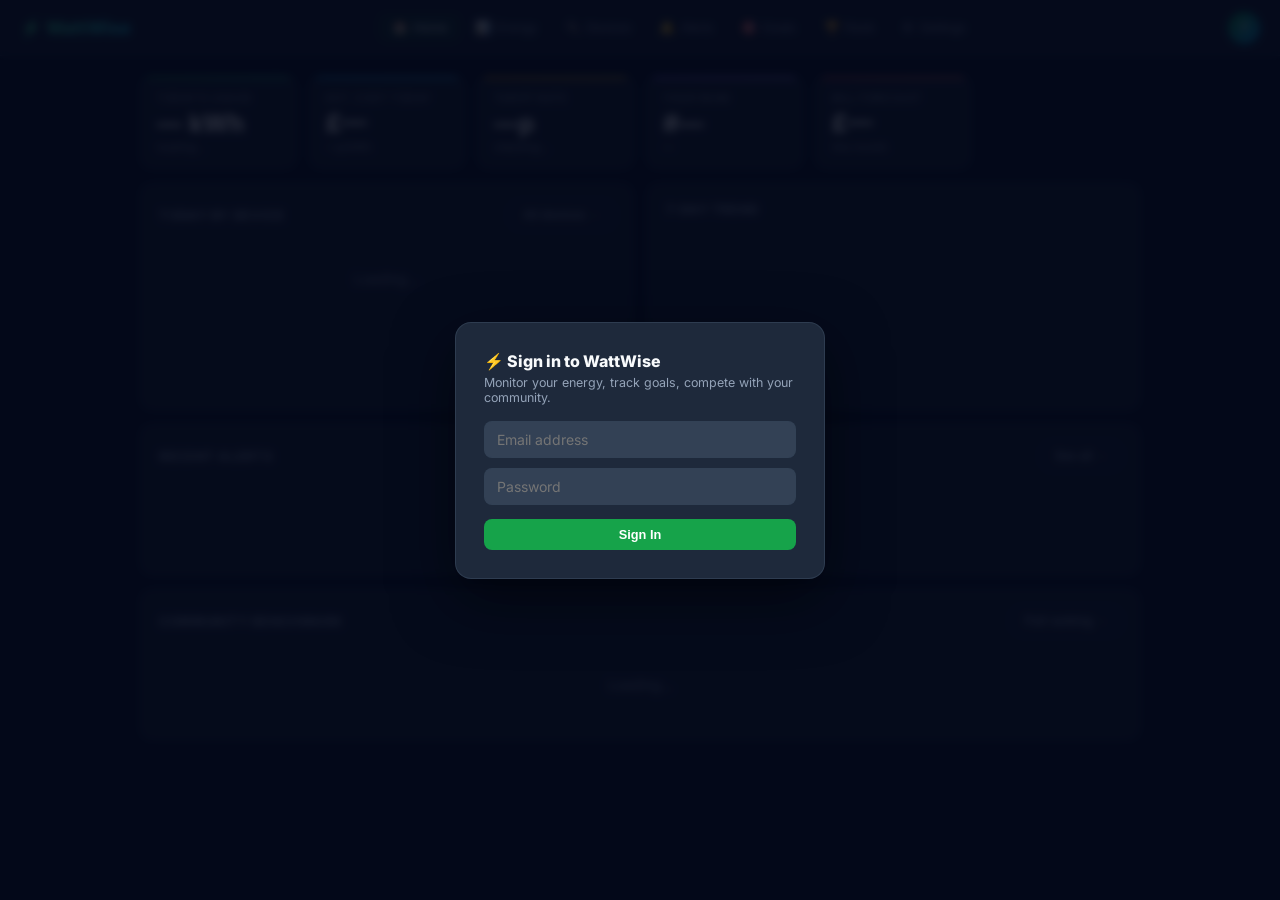
==== commit 69c12eab: "feat: one community for all homes, health tips on every device alert, phone navigation One community" ====
--- a/Server Side/user-frontend/static/index.html
+++ b/Server Side/user-frontend/static/index.html
@@ -31,7 +31,14 @@
   --trans:    0.2s ease;
 }
 *, *::before, *::after { box-sizing: border-box; margin: 0; padding: 0; }
-html { scroll-behavior: smooth; }
+html { scroll-behavior: smooth; overflow-x: hidden; }
+/* Nothing may make the page wider than the screen. A canvas has an intrinsic width of
+   300px and a flex or grid item refuses to shrink below its content, so one chart in a
+   narrow column pushed the whole page (and the fixed tab bar with it) off the right edge
+   of a phone. */
+canvas { max-width: 100%; }
+.grid2 > *, .kpi-grid > *, .card, .device-insights { min-width: 0; }
+section { max-width: 100%; }
 body {
   font-family: 'Inter', -apple-system, sans-serif;
   background: var(--bg);
@@ -75,6 +82,7 @@
   white-space: nowrap; transition: all var(--trans);
   position: relative;
 }
+.tab { display: inline-flex; align-items: center; gap: 5px; }
 .tab.active { background: rgba(22,163,74,.15); color: var(--t); }
 .tab:hover { background: var(--surf2); color: var(--t2); }
 .notif-badge {
@@ -185,6 +193,33 @@
 .notif-msg { font-size: .8rem; color: var(--t2); line-height: 1.4; }
 .notif-time { font-size: .7rem; color: var(--mu); margin-top: 5px; }
 .notif-actions { display: flex; gap: 7px; margin-top: 9px; flex-wrap: wrap; }
+.notif-actions.col { flex-direction: column; gap: 4px; align-items: flex-start; }
+.notif-item { cursor: pointer; }
+.notif-item.seen { opacity: .62; }
+.notif-item.focus { outline: 2px solid var(--green); outline-offset: 2px; opacity: 1; }
+.notif-hint { font-size: .72rem; color: var(--amber); margin-top: 4px; }
+.ntag { display: inline-block; padding: 1px 7px; border-radius: 10px; border: 1px solid var(--bd); font-size: .66rem; color: var(--mu); }
+.ntag.need { color: var(--amber); border-color: var(--amber); }
+.ntag.team { color: #60a5fa; border-color: #60a5fa; }
+.dec-state { font-size: .76rem; font-weight: 600; }
+.dec-state.dec-ACCEPTED, .dec-state.dec-CUSTOM_ACTION { color: var(--green); }
+.dec-state.dec-DEFERRED { color: var(--amber); }
+.dec-state.dec-REJECTED { color: var(--mu); }
+.dec-note { font-size: .74rem; color: var(--t2); font-style: italic; }
+.dec-impact { font-size: .7rem; color: var(--mu); }
+.dec-impact.good { color: var(--green); }
+/* ── Report sheet ──────────────────────────────────────────── */
+.sheet-backdrop { display: none; position: fixed; inset: 0; z-index: 400; background: rgba(2,6,23,.7); align-items: flex-end; justify-content: center; }
+.sheet-backdrop.open { display: flex; }
+.sheet { width: 100%; max-width: 520px; background: var(--surf); border: 1px solid var(--bd); border-radius: 16px 16px 0 0; padding: 18px 16px calc(18px + env(safe-area-inset-bottom)); max-height: 88vh; overflow-y: auto; }
+.sheet-h { font-size: 1rem; font-weight: 700; }
+.sheet-sub { font-size: .78rem; color: var(--mu); margin-top: 2px; }
+.sheet-label { font-size: .76rem; color: var(--t2); margin: 12px 0 4px; }
+.sheet .inp { width: 100%; background: var(--surf2); border: 1px solid var(--bd); border-radius: var(--radius-sm); color: var(--t); padding: 9px 11px; font-size: .84rem; font-family: inherit; }
+.stars { display: flex; gap: 4px; margin-bottom: 8px; }
+.star { background: none; border: none; font-size: 1.7rem; line-height: 1; color: var(--bd); cursor: pointer; padding: 0 2px; }
+.star.on { color: var(--amber); }
+
 
 /* ── Filter pills ────────────────────────────────────────────── */
 .filter-bar { display: flex; gap: 6px; margin-bottom: 14px; flex-wrap: wrap; }
@@ -320,13 +355,59 @@
 /* ── Empty state ─────────────────────────────────────────────── */
 .empty { color: var(--mu); font-size: .875rem; padding: 28px 0; text-align: center; }
 
+/* ── Health suggestions ──────────────────────────────────────── */
+.health-tip {
+  font-size: .74rem; line-height: 1.45; color: #bbf7d0;
+  background: rgba(34,197,94,.10); border-left: 3px solid #22c55e;
+  border-radius: 6px; padding: 6px 9px; margin-top: 6px;
+}
+.health-card { display: flex; align-items: center; gap: 14px; padding: 14px 18px; margin-bottom: 14px; border-left: 3px solid #22c55e; }
+.health-ico { font-size: 22px; }
+.health-dev { font-weight: 500; color: var(--mu); font-size: .72rem; margin-left: 6px; text-transform: none; letter-spacing: 0; }
+.health-text { font-size: .82rem; color: var(--t2); line-height: 1.45; }
+.device-health { font-size: .7rem; color: #86efac; margin-top: 3px; line-height: 1.35; }
+.health-panel { margin-top: 14px; }
+
 /* ── Responsive ──────────────────────────────────────────────── */
 @media (max-width: 640px) {
   .grid2 { grid-template-columns: 1fr; }
   .kpi-grid { grid-template-columns: repeat(2, 1fr); }
   .topbar { padding: 0 12px; }
   .content { padding: 14px; }
-}
+  .health-card { flex-wrap: wrap; }
+}
+
+/* Phones, tablets and the Android app: the seven sections do not fit beside the logo
+   and the profile, where they were squeezed into a strip showing one tab (the rest
+   could only be reached by swiping a strip with no hint that it scrolled). Below
+   900px they become a fixed bar along the bottom with every section always visible. */
+@media (max-width: 900px) {
+  /* The header must not blur its backdrop here: an element with backdrop-filter becomes
+     the anchor for position:fixed children, which pinned the bar to the header itself. */
+  .topbar { backdrop-filter: none; -webkit-backdrop-filter: none; background: #1e293b; }
+  .nav-tabs {
+    position: fixed; left: 0; right: 0; bottom: 0; z-index: 120;
+    gap: 0; overflow: visible;
+    background: rgba(30,41,59,0.97); backdrop-filter: blur(12px);
+    border-top: 1px solid var(--bd);
+    padding: 4px 2px calc(4px + env(safe-area-inset-bottom, 0px));
+  }
+  .tab {
+    flex: 1 1 0; min-width: 0; flex-direction: column; gap: 2px;
+    padding: 6px 0 5px; font-size: .62rem; line-height: 1.1; justify-content: center;
+  }
+  .tab .tab-ico { font-size: 1.15rem; line-height: 1; }
+  .tab:hover { background: transparent; color: var(--mu); }
+  .tab.active, .tab.active:hover { background: rgba(22,163,74,.15); color: #4ade80; }
+  .notif-badge { top: 3px; right: calc(50% - 17px); }
+  body { padding-bottom: calc(64px + env(safe-area-inset-bottom, 0px)); }
+  .toast-wrap { bottom: calc(76px + env(safe-area-inset-bottom, 0px)); right: 12px; left: 12px; }
+  .persona-chip { max-width: 38vw; overflow: hidden; text-overflow: ellipsis; }
+}
+
+/* Inside the Android app the native bar above already shows the app name. */
+body.in-app .logo { display: none; }
+body.in-app .topbar { justify-content: flex-end; height: 48px; }
 </style>
 </head>
 <body>
@@ -334,16 +415,14 @@
 <!-- ── Topbar ─────────────────────────────────────────────── -->
 <header class="topbar">
   <div class="logo">⚡ WattWise</div>
-  <nav class="nav-tabs">
-    <button class="tab active" data-sec="home" id="tab-home">🏠 Home</button>
-    <button class="tab" data-sec="energy" id="tab-energy">📊 Energy</button>
-    <button class="tab" data-sec="devices" id="tab-devices">🔌 Devices</button>
-    <button class="tab" data-sec="notifications" id="tab-notifications">
-      🔔 Alerts <span class="notif-badge" id="notif-badge"></span>
-    </button>
-    <button class="tab" data-sec="goals" id="tab-goals">🎯 Goals</button>
-    <button class="tab" data-sec="ranking" id="tab-ranking">🏆 Rank</button>
-    <button class="tab" data-sec="settings" id="tab-settings">⚙ Settings</button>
+  <nav class="nav-tabs" aria-label="Sections">
+    <button class="tab active" data-sec="home" id="tab-home"><span class="tab-ico">🏠</span><span class="tab-lbl">Home</span></button>
+    <button class="tab" data-sec="energy" id="tab-energy"><span class="tab-ico">📊</span><span class="tab-lbl">Energy</span></button>
+    <button class="tab" data-sec="devices" id="tab-devices"><span class="tab-ico">🔌</span><span class="tab-lbl">Devices</span></button>
+    <button class="tab" data-sec="notifications" id="tab-notifications"><span class="tab-ico">🔔</span><span class="tab-lbl">Alerts</span><span class="notif-badge" id="notif-badge"></span></button>
+    <button class="tab" data-sec="goals" id="tab-goals"><span class="tab-ico">🎯</span><span class="tab-lbl">Goals</span></button>
+    <button class="tab" data-sec="ranking" id="tab-ranking"><span class="tab-ico">🏆</span><span class="tab-lbl">Rank</span></button>
+    <button class="tab" data-sec="settings" id="tab-settings"><span class="tab-ico">⚙</span><span class="tab-lbl">Settings</span></button>
   </nav>
   <div class="topbar-right">
     <span class="persona-chip" id="persona-chip"></span>
@@ -383,6 +462,16 @@
       <button class="btn btn-outline btn-sm" id="suse-refresh" title="Refresh advisor">↻</button>
     </div>
     <div id="suse-cards" style="display:grid;grid-template-columns:repeat(auto-fill,minmax(220px,1fr));gap:10px;margin-top:12px"></div>
+  </div>
+
+  <!-- Health suggestion of the day, drawn from the user's own appliances -->
+  <div class="card health-card" id="health-tip-card" style="display:none">
+    <div class="health-ico">💚</div>
+    <div style="flex:1;min-width:0">
+      <div class="card-title" style="margin:0 0 2px">Healthy home tip <span id="health-tip-device" class="health-dev"></span></div>
+      <div id="health-tip-text" class="health-text"></div>
+    </div>
+    <button class="btn btn-outline btn-sm" onclick="goSection('devices')">All tips →</button>
   </div>
 
   <!-- KPI Grid -->
@@ -543,6 +632,23 @@
   </div>
 </section>
 
+<!-- ── "What did you do?" sheet (alert response) ─────────────── -->
+<div id="report-sheet" class="sheet-backdrop" role="dialog" aria-modal="true" aria-labelledby="rs-heading">
+  <div class="sheet">
+    <div id="rs-heading" class="sheet-h">What did you do?</div>
+    <div id="rs-title" class="sheet-sub"></div>
+    <div id="rs-presets" class="filter-bar" style="margin:10px 0 8px"></div>
+    <input id="rs-action" class="inp" maxlength="500" placeholder="…or describe it in your own words" autocomplete="off">
+    <div class="sheet-label">How useful was this alert? <span style="color:var(--mu)">(optional)</span></div>
+    <div id="rs-stars" class="stars"></div>
+    <textarea id="rs-feedback" class="inp" rows="2" maxlength="2000" placeholder="Anything else to tell us? (optional)"></textarea>
+    <div style="display:flex;gap:8px;margin-top:12px">
+      <button class="btn btn-g" id="rs-save" style="flex:1">Save</button>
+      <button class="btn btn-outline" id="rs-cancel">Cancel</button>
+    </div>
+  </div>
+</div>
+
 <!-- ── NOTIFICATIONS ──────────────────────────────────────── -->
 <section id="s-notifications">
   <div class="filter-bar" style="margin-bottom:8px">
@@ -754,12 +860,9 @@
 }
 
 // ── Navigation ────────────────────────────────────────────────
+if (window.WattWiseApp) document.body.classList.add('in-app');
 document.querySelectorAll('.tab').forEach(tab => {
-  tab.addEventListener('click', () => {
-    document.querySelectorAll('.tab').forEach(t => t.classList.remove('active'));
-    tab.classList.add('active');
-    goSection(tab.dataset.sec);
-  });
+  tab.addEventListener('click', () => goSection(tab.dataset.sec));
 });
 
 const loaders = {
@@ -772,13 +875,47 @@
   settings: loadSettings,
 };
 
-function goSection(name) {
+// Sections visited before the current one, newest last: what "back" returns to.
+const _sectionTrail = [];
+
+function goSection(name, opts = {}) {
+  if (!loaders[name]) name = 'home';
+  const previous = _activeSection;
+  const changed = name !== previous;
+  if (SECTION_EVENTS[name] && changed) track(SECTION_EVENTS[name], name);
+  if (changed && !opts.back) {
+    _sectionTrail.push(previous);
+    if (_sectionTrail.length > 25) _sectionTrail.shift();
+  }
   _activeSection = name;
   document.querySelectorAll('section').forEach(s => s.classList.remove('active'));
   document.getElementById('s-' + name)?.classList.add('active');
-  document.querySelectorAll('.tab').forEach(t => { if (t.dataset.sec === name) t.classList.add('active'); });
+  // Exactly one tab is highlighted, however the section was opened (a tab, an
+  // in-page link such as "All devices →", a notification, or "back").
+  document.querySelectorAll('.tab').forEach(t => t.classList.toggle('active', t.dataset.sec === name));
+  if (changed) window.scrollTo(0, 0);
   loaders[name]?.();
 }
+
+// "Back" for the Android app (its Back button calls this) — closes whatever is open
+// on top, then returns to the previous section, then to Home. Returns false only when
+// there is nothing left to go back to, so the app knows it may close.
+window.wwHandleBack = function () {
+  try {
+    if (!token || document.getElementById('auth-overlay').style.display === 'flex') return false;
+    const sheet = document.getElementById('report-sheet');
+    if (sheet && sheet.classList.contains('open')) { closeReportSheet(); return true; }
+    if (_activeSection === 'devices') {
+      const form = document.getElementById('add-device-form');
+      if (form && form.style.display !== 'none') { form.style.display = 'none'; return true; }
+      const open = [...document.querySelectorAll('.device-insights')].find(p => p.style.display !== 'none');
+      if (open) { toggleDeviceInsights(Number(open.id.replace('dev-insights-', '')), null); return true; }
+    }
+    if (_sectionTrail.length) { goSection(_sectionTrail.pop(), { back: true }); return true; }
+    if (_activeSection !== 'home') { goSection('home', { back: true }); return true; }
+  } catch (e) { console.warn('back:', e.message); }
+  return false;
+};
 
 // Honour a push deep-link like /notifications?category=notifications — open the
 // alerts tab on the right sub-category (set by WattWiseNotificationRouter).
@@ -786,7 +923,9 @@
   try {
     const params = new URLSearchParams(location.search);
     const cat = params.get('category');
-    if (location.pathname.includes('notification') || cat) {
+    const focus = parseInt(params.get('notification') || params.get('highlight') || '', 10);
+    if (focus) _pendingFocusId = focus;
+    if (location.pathname.includes('notification') || cat || focus) {
       goSection('notifications');
       if (cat === 'alerts' || cat === 'notifications') {
         setTimeout(() => switchNotifCategory(cat), 60);
@@ -837,6 +976,9 @@
     localStorage.setItem('ww_token', token);
     setAuthUi(true);
     await init();
+    // Inside the Android app: hand the new session to the app, which otherwise keeps
+    // (and re-injects) its old token and uses it for the background alert check.
+    try { window.WattWiseApp?.onTokenChanged?.(token); } catch (e) {}
   } catch (e) {
     err.textContent = e.message;
     err.style.display = 'block';
@@ -846,6 +988,7 @@
 }
 
 function logout() {
+  track('LOGOUT', _activeSection);
   token = '';
   localStorage.removeItem('ww_token');
   homeId = null; userId = null; userData = null;
@@ -859,6 +1002,9 @@
   setAuthUi(false);
   document.getElementById('av').textContent = '?';
   document.getElementById('persona-chip').style.display = 'none';
+  // Inside the Android app: sign the app out too (also on an expired session), so it
+  // shows its own sign-in screen instead of putting the old token back on reload.
+  try { window.WattWiseApp?.onLogout?.(); } catch (e) {}
 }
 
 // ── Init ──────────────────────────────────────────────────────
@@ -885,6 +1031,7 @@
     document.getElementById('av').textContent = userData.name?.[0]?.toUpperCase() || 'U';
     setAuthUi(true);
     await populatePersonaChip(userData);
+    track('APP_OPEN', 'home', { metadata: { standalone: !!window.WattWiseApp } });
     await loadHome();
     refreshNotifBadge();
     applyDeepLink();
@@ -896,6 +1043,15 @@
       // picker (re-running would reset the user's selected range); 'settings'
       // is a form, not a data view.
       if (_activeSection === 'energy' || _activeSection === 'settings') return;
+      // Never redraw under the user's hands: the refresh rebuilt the Devices list every
+      // 30 s, which snapped an open device panel shut, and it could redraw a list while
+      // a form was being filled in or the "what did you do?" sheet was open.
+      const typing = ['INPUT', 'SELECT', 'TEXTAREA'].includes(document.activeElement?.tagName);
+      const sheetOpen = document.getElementById('report-sheet')?.classList.contains('open');
+      const deviceOpen = _activeSection === 'devices' && (
+        document.getElementById('add-device-form')?.style.display === 'block' ||
+        [...document.querySelectorAll('.device-insights')].some(p => p.style.display !== 'none'));
+      if (typing || sheetOpen || deviceOpen) return;
       loaders[_activeSection]?.();
     }, 30_000);
     populateGoalDeviceDropdown();
@@ -905,7 +1061,7 @@
 }
 
 async function populatePersonaChip(u) {
-  if (!u.persona_id) return;
+  if (!u.persona_name) return;
   const colours = {
     'Eco Champion':    ['#10b981', 'rgba(16,185,129,.15)'],
     'Active Improver': ['#3b82f6', 'rgba(59,130,246,.15)'],
@@ -913,24 +1069,19 @@
     'High Consumer':   ['#f59e0b', 'rgba(245,158,11,.15)'],
     'Disengaged':      ['#6b7280', 'rgba(107,114,128,.15)'],
   };
-  try {
-    const personas = await apiFetch('/analysis/personas');
-    const p = (personas || []).find(x => x.id === u.persona_id);
-    if (!p) return;
-    const chip = document.getElementById('persona-chip');
-    if (!chip) return;
-    chip.textContent = p.name;
-    chip.style.background = colours[p.name]?.[1] || 'rgba(139,92,246,.15)';
-    chip.style.color = colours[p.name]?.[0] || '#8b5cf6';
-    chip.style.display = 'inline-flex';
-  } catch {}
+  const chip = document.getElementById('persona-chip');
+  if (!chip) return;
+  chip.textContent = u.persona_name;
+  chip.style.background = colours[u.persona_name]?.[1] || 'rgba(139,92,246,.15)';
+  chip.style.color = colours[u.persona_name]?.[0] || '#8b5cf6';
+  chip.style.display = 'inline-flex';
 }
 
 async function refreshNotifBadge() {
   try {
-    // Badge reflects pending system ALERTS (the interactive ones), not admin messages.
-    const notifs = await apiFetch('/notifications/?limit=5&filter=unread&category=alerts');
-    _pendingNotifCount = notifs?.length || 0;
+    // Badge = anything still waiting for the user: unread, or asking for a response.
+    const stats = await apiFetch('/notifications/stats');
+    _pendingNotifCount = (stats?.unread || 0) + (stats?.requires_action || 0);
     document.getElementById('notif-badge').style.display = _pendingNotifCount > 0 ? 'block' : 'none';
   } catch {}
 }
@@ -1017,12 +1168,51 @@
   loadSmartUseNow();
 }
 
+// ── Health suggestions ────────────────────────────────────────
+// Each device's tips come with the smart advisor's answer (alerts first, then the
+// general tips for that appliance). Kept for the Devices tab and the home card.
+let _healthByDevice = {};
+let _healthLoadedAt = 0;
+
+function rememberHealthTips(data) {
+  _healthByDevice = {};
+  (data?.devices || []).forEach(d => {
+    _healthByDevice[d.device_id] = d.health_tips?.length ? d.health_tips : (d.health_tip ? [d.health_tip] : []);
+  });
+  _healthLoadedAt = Date.now();
+  const card = document.getElementById('health-tip-card');
+  const t = data?.health_tip_of_the_day;
+  if (!card) return;
+  if (!t?.tip) { card.style.display = 'none'; return; }
+  document.getElementById('health-tip-device').textContent = `${iconFor(t.appliance_key)} ${t.device_name}`;
+  document.getElementById('health-tip-text').textContent = t.tip;
+  card.style.display = 'flex';
+}
+
+async function ensureHealthTips() {
+  if (Date.now() - _healthLoadedAt < 5 * 60 * 1000) return;
+  try {
+    const data = await apiFetch('/smart-notifications/check-all');
+    if (data) rememberHealthTips(data);
+  } catch (e) { console.warn('Health tips:', e.message); }
+}
+
+function healthBlock(deviceId) {
+  const tips = _healthByDevice[deviceId] || [];
+  if (!tips.length) return '';
+  return `<div class="health-panel">
+    <div class="card-title" style="margin-bottom:2px">💚 Health &amp; wellbeing</div>
+    ${tips.slice(0, 4).map(t => `<div class="health-tip">${esc(t)}</div>`).join('')}
+  </div>`;
+}
+
 // ── SMART USE NOW (batch advisor ribbon) ──────────────────────
 async function loadSmartUseNow() {
   const ribbon = document.getElementById('smart-use-ribbon');
   if (!ribbon) return;
   try {
     const data = await apiFetch('/smart-notifications/check-all');
+    rememberHealthTips(data);
     ribbon.style.display = 'block';
     const counts = data.counts || { ok: 0, review: 0, delay: 0 };
     const peak = data.is_peak_time;
@@ -1052,7 +1242,7 @@
                   : 'var(--green)';
       const label = d.verdict === 'delay' ? '⏸ Delay'
                   : d.verdict === 'review' ? '💡 Review' : '✅ OK';
-      const topAlert = (d.alerts && d.alerts[0]) ? d.alerts[0].message : d.verdict_text;
+      const topAlert = (d.alerts && d.alerts[0]) ? (d.alerts[0].energy_message || d.alerts[0].message) : d.verdict_text;
       return `
         <div class="card" style="padding:10px 12px;border-left:3px solid ${colour};margin:0">
           <div style="display:flex;justify-content:space-between;align-items:center;margin-bottom:4px">
@@ -1060,6 +1250,7 @@
             <div style="font-size:.7rem;color:${colour};font-weight:600">${label}</div>
           </div>
           <div style="font-size:.72rem;color:var(--mu);line-height:1.4">${san(topAlert)}</div>
+          ${d.health_tip ? `<div class="health-tip">💚 ${esc(d.health_tip)}</div>` : ''}
           <div style="display:flex;justify-content:space-between;font-size:.68rem;color:var(--mu);margin-top:6px">
             <span>Score: ${(d.efficiency_score || 0).toFixed(0)}</span>
             <span>~£${(d.estimated_cost_this_use_gbp || 0).toFixed(3)}/use</span>
@@ -1096,10 +1287,11 @@
 
 async function loadAlertPreview() {
   try {
-    const notifs = await apiFetch('/notifications/?limit=3&filter=unread');
+    const notifs = await apiFetch('/notifications/?limit=3&filter=action_required');
     const el = document.getElementById('home-alerts');
     if (!notifs?.length) { el.innerHTML = '<div class="empty">🎉 No new alerts</div>'; return; }
-    el.innerHTML = notifs.map(n => notifHTML(n, false)).join('');
+    notifs.forEach(n => { _notifCache[n.id] = n; });
+    el.innerHTML = notifs.map(n => notifHTML(n, true)).join('');
   } catch {}
 }
 
@@ -1274,7 +1466,7 @@
 async function loadDevices() {
   if (!homeId) return;
   try {
-    const devs = await apiFetch('/homes/' + homeId + '/devices');
+    const [devs] = await Promise.all([apiFetch('/homes/' + homeId + '/devices'), ensureHealthTips()]);
     const el = document.getElementById('device-list');
     if (!devs?.length) { el.innerHTML = '<div class="empty">No devices yet. Add one below.</div>'; return; }
     el.innerHTML = devs.map(d => `
@@ -1283,6 +1475,7 @@
         <div style="flex:1">
           <div class="device-name">${san(d.name)}</div>
           <div class="device-loc">${san(d.location || '')} · <code style="font-size:.68rem;color:var(--mu)">${san(d.entity_id)}</code></div>
+          ${(_healthByDevice[d.id] || [])[0] ? `<div class="device-health">💚 ${esc(_healthByDevice[d.id][0])}</div>` : ''}
         </div>
         <span class="pill pill-g">${san(d.appliance_key)}</span>
         <span style="margin-left:8px;color:var(--mu);font-size:.7rem" id="dev-expand-${d.id}">▾</span>
@@ -1314,7 +1507,7 @@
     ]);
 
     if (!profile && !standby) {
-      panel.innerHTML = '<div class="empty" style="padding:8px">No data yet for this device</div>';
+      panel.innerHTML = '<div class="empty" style="padding:8px">No data yet for this device</div>' + healthBlock(deviceId);
       return;
     }
 
@@ -1326,7 +1519,7 @@
           <div id="live-watts-${deviceId}" style="font-size:1.5rem;font-weight:700;color:var(--mu)">— W</div>
           <div id="live-watts-sub-${deviceId}" style="font-size:.68rem;color:var(--mu);margin-top:2px">awaiting data…</div>
         </div>
-        <div style="flex:1;height:42px"><canvas id="live-watts-spark-${deviceId}"></canvas></div>
+        <div style="flex:1;min-width:0;height:42px;position:relative"><canvas id="live-watts-spark-${deviceId}"></canvas></div>
       </div>
       <div class="grid2" style="gap:14px">
         <div>
@@ -1348,6 +1541,7 @@
           ${standby ? renderStandbyCard(standby) : '<div class="empty" style="padding:8px">No standby data</div>'}
         </div>
       </div>
+      ${healthBlock(deviceId)}
     `;
 
     // Kick off live wattage polling (3-second interval)
@@ -1502,7 +1696,7 @@
   if (_liveWattTimers[deviceId]) return;
   const tick = async () => {
     try {
-      const data = await apiFetch(`/readings/${deviceId}/live?points=20`);
+      const data = await apiFetch(`/readings/${deviceId}/live?points=20`) || {};
       const gauge = document.getElementById(`live-watts-${deviceId}`);
       const sub = document.getElementById(`live-watts-sub-${deviceId}`);
       const sparkCanvas = document.getElementById(`live-watts-spark-${deviceId}`);
@@ -1510,7 +1704,10 @@
       const w = data.current_watts || 0;
       gauge.textContent = w.toFixed(1) + ' W';
       gauge.style.color = w > 1500 ? 'var(--red)' : w > 500 ? 'var(--amber)' : w > 50 ? 'var(--green)' : 'var(--mu)';
-      if (sub) sub.textContent = `peak ${data.peak_watts_window.toFixed(0)} W · avg ${data.avg_watts_window.toFixed(0)} W · last seen ${new Date(data.last_seen).toLocaleTimeString('en-GB')}`;
+      // A device that has not reported yet has no window statistics: say so plainly.
+      if (sub) sub.textContent = data.last_seen
+        ? `peak ${Number(data.peak_watts_window || 0).toFixed(0)} W · avg ${Number(data.avg_watts_window || 0).toFixed(0)} W · last seen ${new Date(data.last_seen).toLocaleTimeString('en-GB')}`
+        : 'no readings from this device yet';
 
       if (sparkCanvas && data.points?.length) {
         const chartId = `live-watts-spark-${deviceId}`;
@@ -1571,8 +1768,28 @@
 }
 
 // ── NOTIFICATIONS ─────────────────────────────────────────────
+// Each alert comes back from the server WITH the user's decision (if any), so the
+// card is always drawn from server state — buttons never "come back" after a refresh.
 let nFilter = 'all';
-let nCategory = 'alerts';   // 'alerts' (system, interactive) | 'notifications' (admin messages)
+let nCategory = 'alerts';   // 'alerts' (rule engine) | 'notifications' (messages from the team)
+let _notifCache = {};        // id -> alert, for the report sheet
+let _pendingFocusId = null;  // alert to open + highlight once the list has loaded (deep link)
+
+// What a user is likely to have done, per appliance — one tap instead of typing.
+const ACTION_PRESETS = {
+  kettle:          ['Boiled only the water I needed', 'Waited until off-peak'],
+  washing_machine: ['Ran one full load instead of two', 'Moved it to off-peak', 'Used an eco / 30° cycle'],
+  dishwasher:      ['Waited for a full load', 'Moved it to off-peak', 'Used the eco programme'],
+  airfryer:        ['Cooked for less time', 'Batch-cooked in one go', 'Moved it out of peak hours'],
+  microwave:       ['Used it for less time', 'Switched it off at the wall'],
+  toaster:         ['Toasted once instead of twice', 'Switched it off at the wall'],
+  dryer:           ['Air-dried instead', 'Moved it to off-peak'],
+  _default:        ['Switched it off', 'Used it for less time', 'Moved it to off-peak', 'Unplugged standby devices'],
+};
+
+function esc(v) {
+  return String(v ?? '').replace(/[&<>"']/g, c => ({ '&': '&amp;', '<': '&lt;', '>': '&gt;', '"': '&quot;', "'": '&#39;' }[c]));
+}
 
 async function loadNotifications() {
   try {
@@ -1580,12 +1797,15 @@
     const el = document.getElementById('notif-list');
     if (!notifs?.length) {
       const empty = nCategory === 'notifications' ? 'No messages from the team yet' : 'No alerts — your usage looks fine 👍';
-      el.innerHTML = '<div class="empty" style="padding:24px">' + empty + '</div>'; return;
+      el.innerHTML = '<div class="empty" style="padding:24px">' + empty + '</div>';
+    } else {
+      notifs.forEach(n => { _notifCache[n.id] = n; });
+      el.innerHTML = notifs.map(n => `<div style="padding:0 14px">${notifHTML(n, true)}</div>`).join('');
+      // "Seen in the list" (is_read). Opening an alert is recorded separately, on tap.
+      const unread = notifs.filter(n => !n.is_read).map(n => n.id);
+      if (unread.length) setTimeout(() => markRead(unread), 2000);
     }
-    el.innerHTML = notifs.map(n => `<div style="padding:0 14px">${notifHTML(n, true)}</div>`).join('');
-    // Mark unread ones as read after 2s
-    const unread = notifs.filter(n => !n.is_read).map(n => n.id);
-    if (unread.length) setTimeout(() => markRead(unread), 2000);
+    focusPendingAlert(notifs || []);
   } catch {}
 }
 
@@ -1616,40 +1836,222 @@
   pill.addEventListener('click', () => switchNotifCategory(pill.dataset.cat));
 });
 
+function decisionSummary(d) {
+  const labels = { ACCEPTED: '✅ Done', CUSTOM_ACTION: '✍️ Done my way', DEFERRED: '⏰ Later', REJECTED: '❌ Skipped' };
+  let line = labels[d.decision_type] || d.decision_type;
+  if (d.decision_type === 'DEFERRED' && d.remind_at) {
+    line += ' · reminder ' + new Date(d.remind_at + 'Z').toLocaleTimeString('en-GB', { hour: '2-digit', minute: '2-digit' });
+  }
+  let extra = '';
+  if (d.action_taken) extra += `<div class="dec-note">“${esc(d.action_taken)}”</div>`;
+  if (d.energy_saved_kwh != null && d.impact_calculated_at) {
+    const saved = Number(d.energy_saved_kwh);
+    extra += saved > 0.0005
+      ? `<div class="dec-impact good">Saved ${saved.toFixed(3)} kWh${d.cost_saved_gbp > 0 ? ' · £' + Number(d.cost_saved_gbp).toFixed(2) : ''} in the 2 hours after</div>`
+      : `<div class="dec-impact">No measurable saving in the 2 hours after</div>`;
+  } else if (['ACCEPTED', 'CUSTOM_ACTION'].includes(d.decision_type) && d.impact_scope !== 'none') {
+    extra += `<div class="dec-impact">Measuring the effect over the next 2 hours…</div>`;
+  }
+  return `<div class="dec-state dec-${esc(d.decision_type)}">${line}</div>${extra}`;
+}
+
 function notifHTML(n, showActions = false) {
-  const time = new Date(n.created_at).toLocaleString('en-GB', { timeStyle: 'short', dateStyle: 'short' });
-  return `<div class="notif-item ${n.severity}" data-notif-id="${n.id}" style="${n.is_read ? 'opacity:.6' : ''}">
-    <div class="notif-title">${san(n.title)}</div>
-    <div class="notif-msg">${san(n.message)}</div>
-    ${n.action_hint ? `<div style="font-size:.72rem;color:var(--amber);margin-top:4px">💡 ${san(n.action_hint)}</div>` : ''}
-    <div class="notif-time">${time}${n.requires_user_action && !n.dismissed ? ' · <span style="color:var(--amber)">Action needed</span>' : ''}</div>
-    ${showActions && n.requires_user_action && !n.dismissed ? `<div class="notif-actions" data-actions-for="${n.id}">
-      <button class="btn btn-g btn-sm" onclick="recordDecision(${n.id},'ACCEPTED')">✅ Done it!</button>
-      <button class="btn btn-outline btn-sm" onclick="recordDecision(${n.id},'DEFERRED')">⏰ Later</button>
-      <button class="btn btn-outline btn-sm" onclick="recordDecision(${n.id},'REJECTED')">❌ Skip</button>
-    </div>` : ''}
+  const time = new Date(n.created_at + (String(n.created_at).endsWith('Z') ? '' : 'Z'))
+    .toLocaleString('en-GB', { timeStyle: 'short', dateStyle: 'short' });
+  const d = n.decision;
+  const waiting = n.requires_user_action && !n.dismissed && !d && !n.is_expired;
+  const tags = [];
+  if (n.source === 'ADMIN') tags.push('<span class="ntag team">From the team</span>');
+  if (n.device_name) tags.push(`<span class="ntag">${esc(iconFor(n.appliance_key))} ${esc(n.device_name)}</span>`);
+  if (waiting) tags.push('<span class="ntag need">Action needed</span>');
+  if (n.is_expired && !d) tags.push('<span class="ntag">Expired</span>');
+
+  let actions = '';
+  if (showActions) {
+    if (d) {
+      actions = `<div class="notif-actions col" data-actions-for="${n.id}">${decisionSummary(d)}`;
+      if (d.decision_type === 'DEFERRED') {
+        actions += `<div class="notif-actions">
+          <button class="btn btn-g btn-sm" data-act="report" data-id="${n.id}">✅ Mark as done</button>
+          <button class="btn btn-outline btn-sm" data-act="skip" data-id="${n.id}">❌ Skip</button></div>`;
+      } else if (['ACCEPTED', 'CUSTOM_ACTION'].includes(d.decision_type) && !d.action_taken) {
+        actions += `<div class="notif-actions"><button class="btn btn-outline btn-sm" data-act="report" data-id="${n.id}">✍️ Tell us what you did</button></div>`;
+      }
+      actions += '</div>';
+    } else if (waiting) {
+      actions = `<div class="notif-actions" data-actions-for="${n.id}">
+        <button class="btn btn-g btn-sm" data-act="report" data-id="${n.id}">✅ ${esc(n.action_button_text || 'Done it!')}</button>
+        <button class="btn btn-outline btn-sm" data-act="later" data-id="${n.id}">⏰ Later</button>
+        <button class="btn btn-outline btn-sm" data-act="skip" data-id="${n.id}">❌ Skip</button>
+      </div>`;
+    }
+  }
+  return `<div class="notif-item ${esc(n.severity)}${n.is_read && !waiting ? ' seen' : ''}" data-notif-id="${n.id}" data-act="open" data-id="${n.id}">
+    <div class="notif-title">${esc(n.title)}</div>
+    <div class="notif-msg">${esc(n.health_tip && n.energy_message ? n.energy_message : n.message)}</div>
+    ${n.health_tip && n.energy_message ? `<div class="health-tip">💚 <b>Health tip:</b> ${esc(n.health_tip)}</div>` : ''}
+    ${n.action_hint ? `<div class="notif-hint">💡 ${esc(n.action_hint)}</div>` : ''}
+    <div class="notif-time">${time}${tags.length ? ' · ' + tags.join(' ') : ''}</div>
+    ${actions}
   </div>`;
 }
 
-async function recordDecision(notifId, type) {
-  try {
-    await apiFetch('/decisions/', { method: 'POST', body: JSON.stringify({ notification_id: notifId, decision_type: type }) });
-    const label = type === 'ACCEPTED' ? '✅ Done it!' : type === 'DEFERRED' ? '⏰ Saved for later' : '❌ Skipped';
-    toast(type === 'ACCEPTED' ? '✅ Great! We\'ll track your savings.' : type === 'DEFERRED' ? '⏰ Reminder set!' : 'Noted.');
-
-    // Update only this specific card — do NOT reload all notifications,
-    // as that would re-trigger the bulk auto-markRead timer on all other unread alerts.
-    const actionsDiv = document.querySelector(`[data-actions-for="${notifId}"]`);
-    if (actionsDiv) {
-      actionsDiv.innerHTML = `<span style="font-size:.72rem;color:var(--mu)">${label}</span>`;
+// One delegated handler for every alert card (home preview and the Alerts tab).
+document.addEventListener('click', e => {
+  const target = e.target.closest('[data-act]');
+  if (!target) return;
+  const id = Number(target.dataset.id);
+  const act = target.dataset.act;
+  if (act === 'open') { openAlert(id); return; }
+  e.stopPropagation();
+  if (act === 'report') openReportSheet(id);
+  else if (act === 'later') quickDecision(id, 'DEFERRED');
+  else if (act === 'skip') quickDecision(id, 'REJECTED');
+});
+
+// The user explicitly opened this alert — recorded once on the server (opened_at).
+const _openedThisSession = new Set();
+function openAlert(id) {
+  if (!id || _openedThisSession.has(id)) return;
+  _openedThisSession.add(id);
+  const cached = _notifCache[id];
+  if (cached && cached.opened_at) return;
+  apiFetch('/notifications/' + id + '/open', { method: 'POST' })
+    .then(n => { if (n) _notifCache[id] = n; refreshNotifBadge(); })
+    .catch(() => {});
+}
+
+// "Later" and "Skip": one tap. Creates the decision, or updates the deferred one.
+async function quickDecision(id, type) {
+  const existing = _notifCache[id]?.decision;
+  try {
+    if (existing) {
+      await apiFetch('/decisions/' + existing.id, { method: 'PATCH', body: JSON.stringify({ decision_type: type }) });
+    } else {
+      await apiFetch('/decisions/', { method: 'POST', body: JSON.stringify(
+        { notification_id: id, decision_type: type, ...(type === 'DEFERRED' ? { remind_in_minutes: 120 } : {}) }) });
     }
-    const card = document.querySelector(`[data-notif-id="${notifId}"]`);
-    if (card) card.style.opacity = '0.6';
-
-    // Mark only this one notification as read.
-    apiFetch('/notifications/' + notifId + '/read', { method: 'POST' }).catch(() => {});
-    refreshNotifBadge();
-  } catch (e) { toast('Error: ' + e.message, 'error'); }
+    toast(type === 'DEFERRED' ? 'We\'ll remind you in 2 hours' : 'Noted — skipped.');
+    refreshAlertViews();
+  } catch (err) { toast('Error: ' + err.message, 'error'); }
+}
+
+// ── "What did you do?" sheet ──
+let _reportFor = null, _reportRating = 0;
+
+function openReportSheet(id) {
+  const n = _notifCache[id];
+  if (!n) return;
+  openAlert(id);
+  _reportFor = id; _reportRating = n.decision?.user_satisfaction || 0;
+  const presets = ACTION_PRESETS[n.appliance_key] || ACTION_PRESETS._default;
+  document.getElementById('rs-title').textContent = n.title;
+  document.getElementById('rs-presets').innerHTML =
+    presets.map(p => `<button type="button" class="filter-pill rs-preset">${esc(p)}</button>`).join('');
+  document.getElementById('rs-action').value = n.decision?.action_taken || '';
+  document.getElementById('rs-feedback').value = n.decision?.user_feedback_text || '';
+  renderStars();
+  document.getElementById('report-sheet').classList.add('open');
+}
+
+function closeReportSheet() {
+  document.getElementById('report-sheet').classList.remove('open');
+  _reportFor = null;
+}
+
+function renderStars() {
+  document.getElementById('rs-stars').innerHTML = [1, 2, 3, 4, 5]
+    .map(i => `<button type="button" class="star${i <= _reportRating ? ' on' : ''}" data-star="${i}" aria-label="${i} of 5">★</button>`).join('');
+}
+
+document.getElementById('report-sheet').addEventListener('click', e => {
+  if (e.target.id === 'report-sheet' || e.target.closest('#rs-cancel')) { closeReportSheet(); return; }
+  const preset = e.target.closest('.rs-preset');
+  if (preset) {
+    document.querySelectorAll('.rs-preset').forEach(b => b.classList.remove('active'));
+    preset.classList.add('active');
+    document.getElementById('rs-action').value = preset.textContent;
+    return;
+  }
+  const star = e.target.closest('[data-star]');
+  if (star) { _reportRating = Number(star.dataset.star) === _reportRating ? 0 : Number(star.dataset.star); renderStars(); return; }
+  if (e.target.closest('#rs-save')) submitReport();
+});
+
+async function submitReport() {
+  const id = _reportFor;
+  const n = _notifCache[id];
+  if (!n) return;
+  const action = document.getElementById('rs-action').value.trim();
+  const feedback = document.getElementById('rs-feedback').value.trim();
+  const presets = ACTION_PRESETS[n.appliance_key] || ACTION_PRESETS._default;
+  // A suggested action is ACCEPTED; something the user typed themselves is their own action.
+  const type = action && !presets.includes(action) ? 'CUSTOM_ACTION' : 'ACCEPTED';
+  const body = {
+    ...(action ? { action_taken: action } : {}),
+    ...(feedback ? { user_feedback_text: feedback } : {}),
+    ...(_reportRating ? { user_satisfaction: _reportRating } : {}),
+  };
+  const btn = document.getElementById('rs-save');
+  btn.disabled = true;
+  try {
+    const existing = n.decision;
+    if (existing) {
+      const alreadyDone = ['ACCEPTED', 'CUSTOM_ACTION'].includes(existing.decision_type);
+      const patch = alreadyDone ? body : { decision_type: type, ...body };
+      if (!Object.keys(patch).length) { closeReportSheet(); return; }
+      await apiFetch('/decisions/' + existing.id, { method: 'PATCH', body: JSON.stringify(patch) });
+    } else {
+      await apiFetch('/decisions/', { method: 'POST', body: JSON.stringify({ notification_id: id, decision_type: type, ...body }) });
+    }
+    closeReportSheet();
+    toast('Thanks — we\'ll measure the effect over the next 2 hours.');
+    refreshAlertViews();
+  } catch (err) { toast('Error: ' + err.message, 'error'); }
+  finally { btn.disabled = false; }
+}
+
+function refreshAlertViews() {
+  if (_activeSection === 'notifications') loadNotifications();
+  if (_activeSection === 'home') loadAlertPreview();
+  refreshNotifBadge();
+}
+
+// Deep link (?notification=<id>, set by the Android notification tap): open that alert.
+function focusPendingAlert(notifs) {
+  if (!_pendingFocusId) return;
+  const id = _pendingFocusId;
+  const card = document.querySelector(`#notif-list [data-notif-id="${id}"]`);
+  if (!card) {
+    // It may be in the other sub-tab (a message from the team rather than a rule alert).
+    if (!focusPendingAlert._switched) {
+      focusPendingAlert._switched = true;
+      switchNotifCategory(nCategory === 'alerts' ? 'notifications' : 'alerts');
+    } else { _pendingFocusId = null; focusPendingAlert._switched = false; }
+    return;
+  }
+  _pendingFocusId = null; focusPendingAlert._switched = false;
+  card.classList.add('focus');
+  card.scrollIntoView({ behavior: 'smooth', block: 'center' });
+  openAlert(id);
+  setTimeout(() => card.classList.remove('focus'), 4000);
+}
+
+// Kept for older inline callers.
+function recordDecision(notifId, type) {
+  return type === 'ACCEPTED' ? openReportSheet(notifId) : quickDecision(notifId, type);
+}
+
+// ── Usage events (what the user looked at) ────────────────────
+const _sessionId = (crypto.randomUUID ? crypto.randomUUID() : String(Date.now()) + Math.random()).slice(0, 36);
+const SECTION_EVENTS = { home: 'VIEW_DASHBOARD', devices: 'VIEW_DEVICE', ranking: 'VIEW_RANKING', energy: 'VIEW_REPORT' };
+function track(type, screen, extra) {
+  if (!token) return;
+  fetch(API + '/interactions/', {
+    method: 'POST', keepalive: true,
+    headers: { Authorization: 'Bearer ' + token, 'Content-Type': 'application/json' },
+    body: JSON.stringify({ interaction_type: type, screen_name: screen || null, session_id: _sessionId, ...(extra || {}) }),
+  }).catch(() => {});
 }
 
 // ── GOALS ─────────────────────────────────────────────────────
@@ -1659,23 +2061,33 @@
     const goals = await apiFetch('/goals/');
     const el = document.getElementById('goals-list');
     if (!goals?.length) { el.innerHTML = '<div class="empty">No goals set. Create one above!</div>'; return; }
-    el.innerHTML = goals.map(g => {
-      const pct = Math.min(((g.current_kwh || 0) / g.target_kwh) * 100, 100);
-      const cls = pct >= 100 ? 'over' : pct >= 80 ? 'warn' : '';
-      const status = pct >= 100 ? 'pill-r' : pct >= 80 ? 'pill-a' : 'pill-g';
-      const label = pct >= 100 ? 'Over limit' : pct >= 80 ? 'Near limit' : 'On track';
+    // Progress is computed server-side for the goal's current period (this week / month / today).
+    const progress = await Promise.all(goals.map(g => apiFetch('/goals/' + g.id + '/progress').catch(() => null)));
+    const deviceNames = {};
+    document.querySelectorAll('#g-device option').forEach(o => { if (o.value) deviceNames[o.value] = o.textContent; });
+    el.innerHTML = goals.map((g, i) => {
+      const p = progress[i] || {};
+      const used = Number(p.current_kwh || 0);
+      const rawPct = Number(p.percentage_used || 0);
+      const pct = Math.min(rawPct, 100);
+      const cls = rawPct >= 100 ? 'over' : rawPct >= 80 ? 'warn' : '';
+      const status = rawPct >= 100 ? 'pill-r' : rawPct >= 80 ? 'pill-a' : 'pill-g';
+      const label = rawPct >= 100 ? 'Over limit' : rawPct >= 80 ? 'Near limit' : 'On track';
+      const scope = g.device_id ? (deviceNames[g.device_id] || 'Device #' + g.device_id) : 'Whole home';
+      const period = p.period_start ? `${esc(p.period_start)} → ${esc(p.period_end)}` : 'Started ' + esc(g.start_date);
+      const left = p.days_remaining != null ? ` · ${p.days_remaining} day${p.days_remaining === 1 ? '' : 's'} left` : '';
       return `<div class="card">
         <div class="card-hdr">
           <div>
-            <div style="font-weight:600">${g.goal_type.charAt(0).toUpperCase() + g.goal_type.slice(1)} · ${g.target_kwh} kWh</div>
-            <div style="font-size:.72rem;color:var(--mu);margin-top:2px">Started ${san(g.start_date)} · ${g.device_id ? 'Device #' + g.device_id : 'Whole home'}</div>
+            <div style="font-weight:600">${esc(g.goal_type.charAt(0).toUpperCase() + g.goal_type.slice(1))} · ${esc(g.target_kwh)} kWh · ${esc(scope)}</div>
+            <div style="font-size:.72rem;color:var(--mu);margin-top:2px">${period}${left}</div>
           </div>
           <span class="pill ${status}">${label}</span>
         </div>
         <div class="prog-wrap"><div class="prog ${cls}" style="width:${pct}%"></div></div>
         <div style="display:flex;justify-content:space-between;font-size:.72rem;color:var(--mu);margin-top:4px">
-          <span>${(g.current_kwh || 0).toFixed(2)} kWh used</span>
-          <span>${pct.toFixed(0)}% of goal</span>
+          <span>${used.toFixed(2)} kWh used${p.projected_kwh != null && rawPct < 100 ? ' · on course for ' + Number(p.projected_kwh).toFixed(2) : ''}</span>
+          <span>${rawPct.toFixed(0)}% of goal</span>
         </div>
       </div>`;
     }).join('');
@@ -1736,7 +2148,7 @@
   try {
     const decs = await apiFetch('/decisions/?limit=5');
     document.getElementById('decisions-history').innerHTML = decs?.length
-      ? decs.map(d => `<div class="dec-row"><span class="dec-type dec-${d.decision_type}">${d.decision_type}</span><span style="flex:1">${san(d.recommendation_text || 'Decision recorded')}</span><span style="font-size:.72rem;color:var(--mu)">${new Date(d.created_at).toLocaleDateString('en-GB')}</span></div>`).join('')
+      ? decs.map(d => `<div class="dec-row"><span class="dec-type dec-${esc(d.decision_type)}">${esc(d.decision_type.replace('_', ' '))}</span><span style="flex:1">${esc(d.notification_title || 'Alert no longer available')}${d.action_taken ? `<div class="dec-note">“${esc(d.action_taken)}”</div>` : ''}${d.energy_saved_kwh != null && d.impact_calculated_at ? `<div class="dec-impact${d.energy_saved_kwh > 0.0005 ? ' good' : ''}">${d.energy_saved_kwh > 0.0005 ? 'Saved ' + Number(d.energy_saved_kwh).toFixed(3) + ' kWh' : 'No measurable saving'}</div>` : ''}</span><span style="font-size:.72rem;color:var(--mu)">${new Date(d.created_at).toLocaleDateString('en-GB')}</span></div>`).join('')
       : '<div class="empty">No decisions yet</div>';
   } catch {}
 
@@ -1782,20 +2194,10 @@
   if (userData.daily_energy_goal_kwh) document.getElementById('goal-display').textContent = userData.daily_energy_goal_kwh + ' kWh/day';
   if (userData.monthly_budget_gbp) document.getElementById('budget-display').textContent = '£' + userData.monthly_budget_gbp;
 
-  // Load persona
-  if (userData.persona_id) {
-    try {
-      // Fetch personas to find the name
-      const personas = await apiFetch('/analysis/personas').catch(() => null);
-      if (personas) {
-        const p = personas.find(px => px.id === userData.persona_id);
-        if (p) {
-          const chip = document.getElementById('persona-settings-chip');
-          chip.textContent = p.name;
-          chip.style.display = 'inline-flex';
-        }
-      }
-    } catch {}
+  // Persona (assigned by the classifier; comes with the profile)
+  if (userData.persona_name) {
+    const chip = document.getElementById('persona-settings-chip');
+    if (chip) { chip.textContent = userData.persona_name; chip.style.display = 'inline-flex'; }
   }
 }
 
@@ -1803,8 +2205,11 @@
   const val = parseFloat(document.getElementById('daily-goal-input').value);
   if (!val || val <= 0) { toast('Enter a valid kWh value', 'error'); return; }
   try {
-    await apiFetch('/goals/', { method: 'POST', body: JSON.stringify({ goal_type: 'daily', target_kwh: val, start_date: new Date().toISOString().split('T')[0] }) });
+    // The whole-home daily target lives on the profile: it drives the daily alert and the ranking's goal score.
+    await apiFetch('/auth/profile', { method: 'PATCH', body: JSON.stringify({ daily_energy_goal_kwh: val }) });
+    if (userData) userData.daily_energy_goal_kwh = val;
     document.getElementById('goal-display').textContent = val + ' kWh/day';
+    track('CHANGE_SETTINGS', 'settings', { metadata: { field: 'daily_energy_goal_kwh' } });
     toast('Daily goal saved! 🎯');
   } catch (e) { toast('Error: ' + e.message, 'error'); }
 }
@@ -1853,6 +2258,15 @@
 window.exportMyData = exportMyData;
 window.logout = logout;
 
+// Called by the Android app when the user taps an alert notification: open that alert.
+window.openAlertFromNative = function(id) {
+  const n = parseInt(id, 10);
+  if (!n) { goSection('notifications'); return; }
+  _pendingFocusId = n;
+  focusPendingAlert._switched = false;
+  if (_activeSection === 'notifications') loadNotifications(); else goSection('notifications');
+};
+
 // Called by Android WebView after JWT is injected into localStorage.
 // Re-authenticates the frontend without a page reload if the user was logged out.
 window.onNativeTokenInjected = async function(t) {
